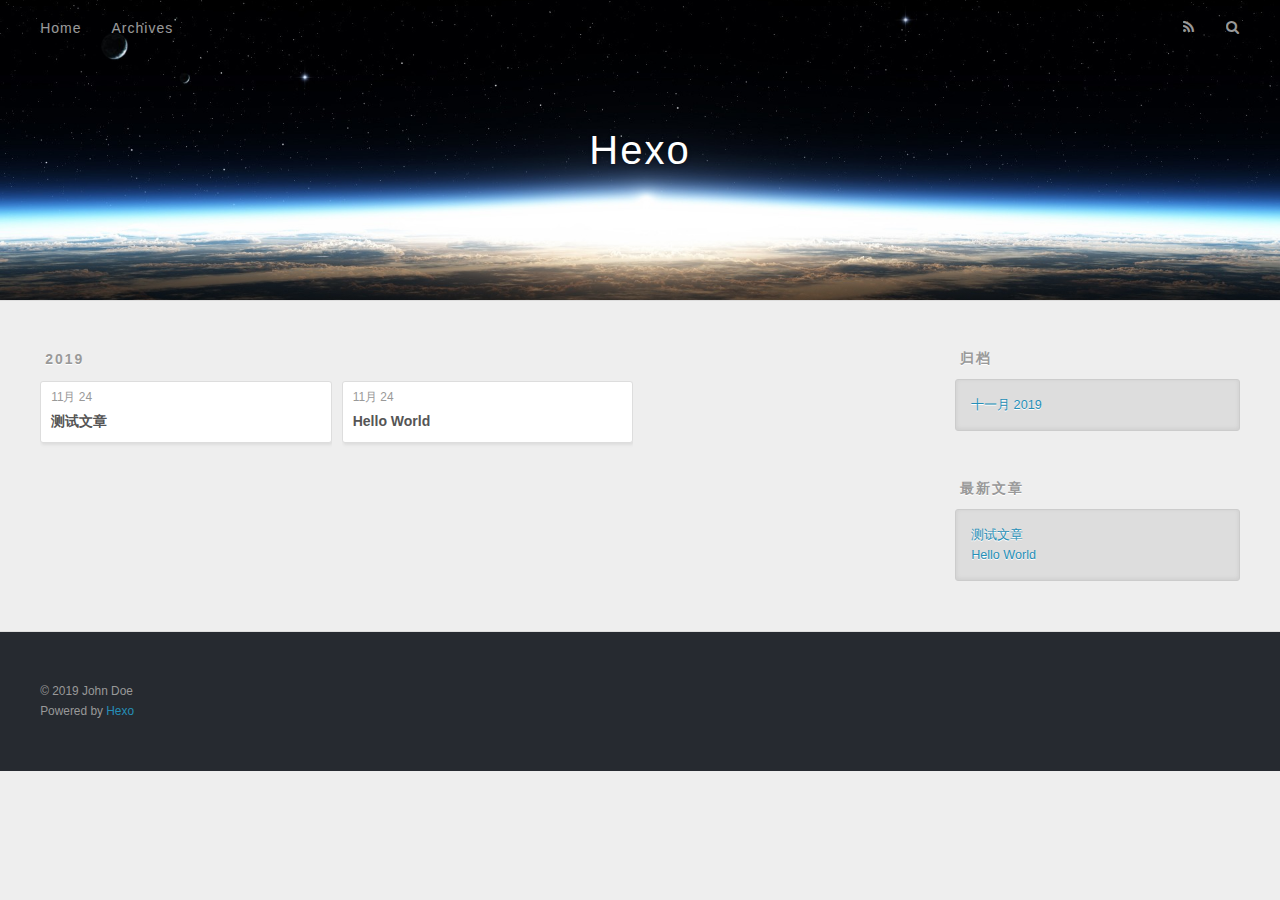
==== archives/index.html @ d6184c69 "Site updated: 2019-11-24 23:22:11" ====
<!DOCTYPE html>
<html>
<head>
  <meta charset="utf-8">
  

  
  <title>归档 | Hexo</title>
  <meta name="viewport" content="width=device-width, initial-scale=1, maximum-scale=1">
  <meta property="og:type" content="website">
<meta property="og:title" content="Hexo">
<meta property="og:url" content="http:&#x2F;&#x2F;yoursite.com&#x2F;archives&#x2F;index.html">
<meta property="og:site_name" content="Hexo">
<meta property="og:locale" content="zh-CN">
<meta name="twitter:card" content="summary">
  
    <link rel="alternate" href="/atom.xml" title="Hexo" type="application/atom+xml">
  
  
    <link rel="icon" href="/favicon.png">
  
  
    <link href="//fonts.googleapis.com/css?family=Source+Code+Pro" rel="stylesheet" type="text/css">
  
  <link rel="stylesheet" href="/css/style.css">
</head>

<body>
  <div id="container">
    <div id="wrap">
      <header id="header">
  <div id="banner"></div>
  <div id="header-outer" class="outer">
    <div id="header-title" class="inner">
      <h1 id="logo-wrap">
        <a href="/" id="logo">Hexo</a>
      </h1>
      
    </div>
    <div id="header-inner" class="inner">
      <nav id="main-nav">
        <a id="main-nav-toggle" class="nav-icon"></a>
        
          <a class="main-nav-link" href="/">Home</a>
        
          <a class="main-nav-link" href="/archives">Archives</a>
        
      </nav>
      <nav id="sub-nav">
        
          <a id="nav-rss-link" class="nav-icon" href="/atom.xml" title="RSS Feed"></a>
        
        <a id="nav-search-btn" class="nav-icon" title="搜索"></a>
      </nav>
      <div id="search-form-wrap">
        <form action="//google.com/search" method="get" accept-charset="UTF-8" class="search-form"><input type="search" name="q" class="search-form-input" placeholder="Search"><button type="submit" class="search-form-submit">&#xF002;</button><input type="hidden" name="sitesearch" value="http://yoursite.com"></form>
      </div>
    </div>
  </div>
</header>
      <div class="outer">
        <section id="main">
  
  
    
    
      
      
      <section class="archives-wrap">
        <div class="archive-year-wrap">
          <a href="/archives/2019" class="archive-year">2019</a>
        </div>
        <div class="archives">
    
    <article class="archive-article archive-type-post">
  <div class="archive-article-inner">
    <header class="archive-article-header">
      <a href="/2019/11/24/%E6%B5%8B%E8%AF%95%E6%96%87%E7%AB%A0/" class="archive-article-date">
  <time datetime="2019-11-24T12:46:20.000Z" itemprop="datePublished">11月 24</time>
</a>
      
  
    <h1 itemprop="name">
      <a class="archive-article-title" href="/2019/11/24/%E6%B5%8B%E8%AF%95%E6%96%87%E7%AB%A0/">测试文章</a>
    </h1>
  

    </header>
  </div>
</article>
  
    
    
    <article class="archive-article archive-type-post">
  <div class="archive-article-inner">
    <header class="archive-article-header">
      <a href="/2019/11/24/hello-world/" class="archive-article-date">
  <time datetime="2019-11-24T12:38:49.908Z" itemprop="datePublished">11月 24</time>
</a>
      
  
    <h1 itemprop="name">
      <a class="archive-article-title" href="/2019/11/24/hello-world/">Hello World</a>
    </h1>
  

    </header>
  </div>
</article>
  
  
    </div></section>
  


</section>
        
          <aside id="sidebar">
  
    

  
    

  
    
  
    
  <div class="widget-wrap">
    <h3 class="widget-title">归档</h3>
    <div class="widget">
      <ul class="archive-list"><li class="archive-list-item"><a class="archive-list-link" href="/archives/2019/11/">十一月 2019</a></li></ul>
    </div>
  </div>


  
    
  <div class="widget-wrap">
    <h3 class="widget-title">最新文章</h3>
    <div class="widget">
      <ul>
        
          <li>
            <a href="/2019/11/24/%E6%B5%8B%E8%AF%95%E6%96%87%E7%AB%A0/">测试文章</a>
          </li>
        
          <li>
            <a href="/2019/11/24/hello-world/">Hello World</a>
          </li>
        
      </ul>
    </div>
  </div>

  
</aside>
        
      </div>
      <footer id="footer">
  
  <div class="outer">
    <div id="footer-info" class="inner">
      &copy; 2019 John Doe<br>
      Powered by <a href="http://hexo.io/" target="_blank">Hexo</a>
    </div>
  </div>
</footer>
    </div>
    <nav id="mobile-nav">
  
    <a href="/" class="mobile-nav-link">Home</a>
  
    <a href="/archives" class="mobile-nav-link">Archives</a>
  
</nav>
    

<script src="//ajax.googleapis.com/ajax/libs/jquery/2.0.3/jquery.min.js"></script>


  <link rel="stylesheet" href="/fancybox/jquery.fancybox.css">
  <script src="/fancybox/jquery.fancybox.pack.js"></script>


<script src="/js/script.js"></script>



  </div>
</body>
</html>
---- css/style.css ----
body {
  width: 100%;
}
body:before,
body:after {
  content: "";
  display: table;
}
body:after {
  clear: both;
}
html,
body,
div,
span,
applet,
object,
iframe,
h1,
h2,
h3,
h4,
h5,
h6,
p,
blockquote,
pre,
a,
abbr,
acronym,
address,
big,
cite,
code,
del,
dfn,
em,
img,
ins,
kbd,
q,
s,
samp,
small,
strike,
strong,
sub,
sup,
tt,
var,
dl,
dt,
dd,
ol,
ul,
li,
fieldset,
form,
label,
legend,
table,
caption,
tbody,
tfoot,
thead,
tr,
th,
td {
  margin: 0;
  padding: 0;
  border: 0;
  outline: 0;
  font-weight: inherit;
  font-style: inherit;
  font-family: inherit;
  font-size: 100%;
  vertical-align: baseline;
}
body {
  line-height: 1;
  color: #000;
  background: #fff;
}
ol,
ul {
  list-style: none;
}
table {
  border-collapse: separate;
  border-spacing: 0;
  vertical-align: middle;
}
caption,
th,
td {
  text-align: left;
  font-weight: normal;
  vertical-align: middle;
}
a img {
  border: none;
}
input,
button {
  margin: 0;
  padding: 0;
}
input::-moz-focus-inner,
button::-moz-focus-inner {
  border: 0;
  padding: 0;
}
@font-face {
  font-family: FontAwesome;
  font-style: normal;
  font-weight: normal;
  src: url("fonts/fontawesome-webfont.eot?v=#4.0.3");
  src: url("fonts/fontawesome-webfont.eot?#iefix&v=#4.0.3") format("embedded-opentype"), url("fonts/fontawesome-webfont.woff?v=#4.0.3") format("woff"), url("fonts/fontawesome-webfont.ttf?v=#4.0.3") format("truetype"), url("fonts/fontawesome-webfont.svg#fontawesomeregular?v=#4.0.3") format("svg");
}
html,
body,
#container {
  height: 100%;
}
body {
  background: #eee;
  font: 14px -apple-system, BlinkMacSystemFont, "Segoe UI", "Roboto", "Oxygen", "Ubuntu", "Cantarell", "Fira Sans", "Droid Sans", "Helvetica Neue", sans-serif;
  -webkit-text-size-adjust: 100%;
}
.outer {
  max-width: 1220px;
  margin: 0 auto;
  padding: 0 20px;
}
.outer:before,
.outer:after {
  content: "";
  display: table;
}
.outer:after {
  clear: both;
}
.inner {
  display: inline;
  float: left;
  width: 98.33333333333333%;
  margin: 0 0.833333333333333%;
}
.left,
.alignleft {
  float: left;
}
.right,
.alignright {
  float: right;
}
.clear {
  clear: both;
}
#container {
  position: relative;
}
.mobile-nav-on {
  overflow: hidden;
}
#wrap {
  height: 100%;
  width: 100%;
  position: absolute;
  top: 0;
  left: 0;
  -webkit-transition: 0.2s ease-out;
  -moz-transition: 0.2s ease-out;
  -ms-transition: 0.2s ease-out;
  transition: 0.2s ease-out;
  z-index: 1;
  background: #eee;
}
.mobile-nav-on #wrap {
  left: 280px;
}
@media screen and (min-width: 768px) {
  #main {
    display: inline;
    float: left;
    width: 73.33333333333333%;
    margin: 0 0.833333333333333%;
  }
}
.article-date,
.article-category-link,
.archive-year,
.widget-title {
  text-decoration: none;
  text-transform: uppercase;
  letter-spacing: 2px;
  color: #999;
  margin-bottom: 1em;
  margin-left: 5px;
  line-height: 1em;
  text-shadow: 0 1px #fff;
  font-weight: bold;
}
.article-inner,
.archive-article-inner {
  background: #fff;
  -webkit-box-shadow: 1px 2px 3px #ddd;
  box-shadow: 1px 2px 3px #ddd;
  border: 1px solid #ddd;
  border-radius: 3px;
}
.article-entry h1,
.widget h1 {
  font-size: 2em;
}
.article-entry h2,
.widget h2 {
  font-size: 1.5em;
}
.article-entry h3,
.widget h3 {
  font-size: 1.3em;
}
.article-entry h4,
.widget h4 {
  font-size: 1.2em;
}
.article-entry h5,
.widget h5 {
  font-size: 1em;
}
.article-entry h6,
.widget h6 {
  font-size: 1em;
  color: #999;
}
.article-entry hr,
.widget hr {
  border: 1px dashed #ddd;
}
.article-entry strong,
.widget strong {
  font-weight: bold;
}
.article-entry em,
.widget em,
.article-entry cite,
.widget cite {
  font-style: italic;
}
.article-entry sup,
.widget sup,
.article-entry sub,
.widget sub {
  font-size: 0.75em;
  line-height: 0;
  position: relative;
  vertical-align: baseline;
}
.article-entry sup,
.widget sup {
  top: -0.5em;
}
.article-entry sub,
.widget sub {
  bottom: -0.2em;
}
.article-entry small,
.widget small {
  font-size: 0.85em;
}
.article-entry acronym,
.widget acronym,
.article-entry abbr,
.widget abbr {
  border-bottom: 1px dotted;
}
.article-entry ul,
.widget ul,
.article-entry ol,
.widget ol,
.article-entry dl,
.widget dl {
  margin: 0 20px;
  line-height: 1.6em;
}
.article-entry ul ul,
.widget ul ul,
.article-entry ol ul,
.widget ol ul,
.article-entry ul ol,
.widget ul ol,
.article-entry ol ol,
.widget ol ol {
  margin-top: 0;
  margin-bottom: 0;
}
.article-entry ul,
.widget ul {
  list-style: disc;
}
.article-entry ol,
.widget ol {
  list-style: decimal;
}
.article-entry dt,
.widget dt {
  font-weight: bold;
}
#header {
  height: 300px;
  position: relative;
  border-bottom: 1px solid #ddd;
}
#header:before,
#header:after {
  content: "";
  position: absolute;
  left: 0;
  right: 0;
  height: 40px;
}
#header:before {
  top: 0;
  background: -webkit-linear-gradient(rgba(0,0,0,0.2), transparent);
  background: -moz-linear-gradient(rgba(0,0,0,0.2), transparent);
  background: -ms-linear-gradient(rgba(0,0,0,0.2), transparent);
  background: linear-gradient(rgba(0,0,0,0.2), transparent);
}
#header:after {
  bottom: 0;
  background: -webkit-linear-gradient(transparent, rgba(0,0,0,0.2));
  background: -moz-linear-gradient(transparent, rgba(0,0,0,0.2));
  background: -ms-linear-gradient(transparent, rgba(0,0,0,0.2));
  background: linear-gradient(transparent, rgba(0,0,0,0.2));
}
#header-outer {
  height: 100%;
  position: relative;
}
#header-inner {
  position: relative;
  overflow: hidden;
}
#banner {
  position: absolute;
  top: 0;
  left: 0;
  width: 100%;
  height: 100%;
  background: url("images/banner.jpg") center #000;
  -webkit-background-size: cover;
  -moz-background-size: cover;
  background-size: cover;
  z-index: -1;
}
#header-title {
  text-align: center;
  height: 40px;
  position: absolute;
  top: 50%;
  left: 0;
  margin-top: -20px;
}
#logo,
#subtitle {
  text-decoration: none;
  color: #fff;
  font-weight: 300;
  text-shadow: 0 1px 4px rgba(0,0,0,0.3);
}
#logo {
  font-size: 40px;
  line-height: 40px;
  letter-spacing: 2px;
}
#subtitle {
  font-size: 16px;
  line-height: 16px;
  letter-spacing: 1px;
}
#subtitle-wrap {
  margin-top: 16px;
}
#main-nav {
  float: left;
  margin-left: -15px;
}
.nav-icon,
.main-nav-link {
  float: left;
  color: #fff;
  opacity: 0.6;
  text-decoration: none;
  text-shadow: 0 1px rgba(0,0,0,0.2);
  -webkit-transition: opacity 0.2s;
  -moz-transition: opacity 0.2s;
  -ms-transition: opacity 0.2s;
  transition: opacity 0.2s;
  display: block;
  padding: 20px 15px;
}
.nav-icon:hover,
.main-nav-link:hover {
  opacity: 1;
}
.nav-icon {
  font-family: FontAwesome;
  text-align: center;
  font-size: 14px;
  width: 14px;
  height: 14px;
  padding: 20px 15px;
  position: relative;
  cursor: pointer;
}
.main-nav-link {
  font-weight: 300;
  letter-spacing: 1px;
}
@media screen and (max-width: 479px) {
  .main-nav-link {
    display: none;
  }
}
#main-nav-toggle {
  display: none;
}
#main-nav-toggle:before {
  content: "\f0c9";
}
@media screen and (max-width: 479px) {
  #main-nav-toggle {
    display: block;
  }
}
#sub-nav {
  float: right;
  margin-right: -15px;
}
#nav-rss-link:before {
  content: "\f09e";
}
#nav-search-btn:before {
  content: "\f002";
}
#search-form-wrap {
  position: absolute;
  top: 15px;
  width: 150px;
  height: 30px;
  right: -150px;
  opacity: 0;
  -webkit-transition: 0.2s ease-out;
  -moz-transition: 0.2s ease-out;
  -ms-transition: 0.2s ease-out;
  transition: 0.2s ease-out;
}
#search-form-wrap.on {
  opacity: 1;
  right: 0;
}
@media screen and (max-width: 479px) {
  #search-form-wrap {
    width: 100%;
    right: -100%;
  }
}
.search-form {
  position: absolute;
  top: 0;
  left: 0;
  right: 0;
  background: #fff;
  padding: 5px 15px;
  border-radius: 15px;
  -webkit-box-shadow: 0 0 10px rgba(0,0,0,0.3);
  box-shadow: 0 0 10px rgba(0,0,0,0.3);
}
.search-form-input {
  border: none;
  background: none;
  color: #555;
  width: 100%;
  font: 13px -apple-system, BlinkMacSystemFont, "Segoe UI", "Roboto", "Oxygen", "Ubuntu", "Cantarell", "Fira Sans", "Droid Sans", "Helvetica Neue", sans-serif;
  outline: none;
}
.search-form-input::-webkit-search-results-decoration,
.search-form-input::-webkit-search-cancel-button {
  -webkit-appearance: none;
}
.search-form-submit {
  position: absolute;
  top: 50%;
  right: 10px;
  margin-top: -7px;
  font: 13px FontAwesome;
  border: none;
  background: none;
  color: #bbb;
  cursor: pointer;
}
.search-form-submit:hover,
.search-form-submit:focus {
  color: #777;
}
.article {
  margin: 50px 0;
}
.article-inner {
  overflow: hidden;
}
.article-meta:before,
.article-meta:after {
  content: "";
  display: table;
}
.article-meta:after {
  clear: both;
}
.article-date {
  float: left;
}
.article-category {
  float: left;
  line-height: 1em;
  color: #ccc;
  text-shadow: 0 1px #fff;
  margin-left: 8px;
}
.article-category:before {
  content: "\2022";
}
.article-category-link {
  margin: 0 12px 1em;
}
.article-header {
  padding: 20px 20px 0;
}
.article-title {
  text-decoration: none;
  font-size: 2em;
  font-weight: bold;
  color: #555;
  line-height: 1.1em;
  -webkit-transition: color 0.2s;
  -moz-transition: color 0.2s;
  -ms-transition: color 0.2s;
  transition: color 0.2s;
}
a.article-title:hover {
  color: #258fb8;
}
.article-entry {
  color: #555;
  padding: 0 20px;
}
.article-entry:before,
.article-entry:after {
  content: "";
  display: table;
}
.article-entry:after {
  clear: both;
}
.article-entry p,
.article-entry table {
  line-height: 1.6em;
  margin: 1.6em 0;
}
.article-entry h1,
.article-entry h2,
.article-entry h3,
.article-entry h4,
.article-entry h5,
.article-entry h6 {
  font-weight: bold;
}
.article-entry h1,
.article-entry h2,
.article-entry h3,
.article-entry h4,
.article-entry h5,
.article-entry h6 {
  line-height: 1.1em;
  margin: 1.1em 0;
}
.article-entry a {
  color: #258fb8;
  text-decoration: none;
}
.article-entry a:hover {
  text-decoration: underline;
}
.article-entry ul,
.article-entry ol,
.article-entry dl {
  margin-top: 1.6em;
  margin-bottom: 1.6em;
}
.article-entry img,
.article-entry video {
  max-width: 100%;
  height: auto;
  display: block;
  margin: auto;
}
.article-entry iframe {
  border: none;
}
.article-entry table {
  width: 100%;
  border-collapse: collapse;
  border-spacing: 0;
}
.article-entry th {
  font-weight: bold;
  border-bottom: 3px solid #ddd;
  padding-bottom: 0.5em;
}
.article-entry td {
  border-bottom: 1px solid #ddd;
  padding: 10px 0;
}
.article-entry blockquote {
  font-family: Georgia, "Times New Roman", serif;
  font-size: 1.4em;
  margin: 1.6em 20px;
  text-align: center;
}
.article-entry blockquote footer {
  font-size: 14px;
  margin: 1.6em 0;
  font-family: -apple-system, BlinkMacSystemFont, "Segoe UI", "Roboto", "Oxygen", "Ubuntu", "Cantarell", "Fira Sans", "Droid Sans", "Helvetica Neue", sans-serif;
}
.article-entry blockquote footer cite:before {
  content: "—";
  padding: 0 0.5em;
}
.article-entry .pullquote {
  text-align: left;
  width: 45%;
  margin: 0;
}
.article-entry .pullquote.left {
  margin-left: 0.5em;
  margin-right: 1em;
}
.article-entry .pullquote.right {
  margin-right: 0.5em;
  margin-left: 1em;
}
.article-entry .caption {
  color: #999;
  display: block;
  font-size: 0.9em;
  margin-top: 0.5em;
  position: relative;
  text-align: center;
}
.article-entry .video-container {
  position: relative;
  padding-top: 56.25%;
  height: 0;
  overflow: hidden;
}
.article-entry .video-container iframe,
.article-entry .video-container object,
.article-entry .video-container embed {
  position: absolute;
  top: 0;
  left: 0;
  width: 100%;
  height: 100%;
  margin-top: 0;
}
.article-more-link a {
  display: inline-block;
  line-height: 1em;
  padding: 6px 15px;
  border-radius: 15px;
  background: #eee;
  color: #999;
  text-shadow: 0 1px #fff;
  text-decoration: none;
}
.article-more-link a:hover {
  background: #258fb8;
  color: #fff;
  text-decoration: none;
  text-shadow: 0 1px #1e7293;
}
.article-footer {
  font-size: 0.85em;
  line-height: 1.6em;
  border-top: 1px solid #ddd;
  padding-top: 1.6em;
  margin: 0 20px 20px;
}
.article-footer:before,
.article-footer:after {
  content: "";
  display: table;
}
.article-footer:after {
  clear: both;
}
.article-footer a {
  color: #999;
  text-decoration: none;
}
.article-footer a:hover {
  color: #555;
}
.article-tag-list-item {
  float: left;
  margin-right: 10px;
}
.article-tag-list-link:before {
  content: "#";
}
.article-comment-link {
  float: right;
}
.article-comment-link:before {
  content: "\f075";
  font-family: FontAwesome;
  padding-right: 8px;
}
.article-share-link {
  cursor: pointer;
  float: right;
  margin-left: 20px;
}
.article-share-link:before {
  content: "\f064";
  font-family: FontAwesome;
  padding-right: 6px;
}
#article-nav {
  position: relative;
}
#article-nav:before,
#article-nav:after {
  content: "";
  display: table;
}
#article-nav:after {
  clear: both;
}
@media screen and (min-width: 768px) {
  #article-nav {
    margin: 50px 0;
  }
  #article-nav:before {
    width: 8px;
    height: 8px;
    position: absolute;
    top: 50%;
    left: 50%;
    margin-top: -4px;
    margin-left: -4px;
    content: "";
    border-radius: 50%;
    background: #ddd;
    -webkit-box-shadow: 0 1px 2px #fff;
    box-shadow: 0 1px 2px #fff;
  }
}
.article-nav-link-wrap {
  text-decoration: none;
  text-shadow: 0 1px #fff;
  color: #999;
  -webkit-box-sizing: border-box;
  -moz-box-sizing: border-box;
  box-sizing: border-box;
  margin-top: 50px;
  text-align: center;
  display: block;
}
.article-nav-link-wrap:hover {
  color: #555;
}
@media screen and (min-width: 768px) {
  .article-nav-link-wrap {
    width: 50%;
    margin-top: 0;
  }
}
@media screen and (min-width: 768px) {
  #article-nav-newer {
    float: left;
    text-align: right;
    padding-right: 20px;
  }
}
@media screen and (min-width: 768px) {
  #article-nav-older {
    float: right;
    text-align: left;
    padding-left: 20px;
  }
}
.article-nav-caption {
  text-transform: uppercase;
  letter-spacing: 2px;
  color: #ddd;
  line-height: 1em;
  font-weight: bold;
}
#article-nav-newer .article-nav-caption {
  margin-right: -2px;
}
.article-nav-title {
  font-size: 0.85em;
  line-height: 1.6em;
  margin-top: 0.5em;
}
.article-share-box {
  position: absolute;
  display: none;
  background: #fff;
  -webkit-box-shadow: 1px 2px 10px rgba(0,0,0,0.2);
  box-shadow: 1px 2px 10px rgba(0,0,0,0.2);
  border-radius: 3px;
  margin-left: -145px;
  overflow: hidden;
  z-index: 1;
}
.article-share-box.on {
  display: block;
}
.article-share-input {
  width: 100%;
  background: none;
  -webkit-box-sizing: border-box;
  -moz-box-sizing: border-box;
  box-sizing: border-box;
  font: 14px -apple-system, BlinkMacSystemFont, "Segoe UI", "Roboto", "Oxygen", "Ubuntu", "Cantarell", "Fira Sans", "Droid Sans", "Helvetica Neue", sans-serif;
  padding: 0 15px;
  color: #555;
  outline: none;
  border: 1px solid #ddd;
  border-radius: 3px 3px 0 0;
  height: 36px;
  line-height: 36px;
}
.article-share-links {
  background: #eee;
}
.article-share-links:before,
.article-share-links:after {
  content: "";
  display: table;
}
.article-share-links:after {
  clear: both;
}
.article-share-twitter,
.article-share-facebook,
.article-share-pinterest,
.article-share-google {
  width: 50px;
  height: 36px;
  display: block;
  float: left;
  position: relative;
  color: #999;
  text-shadow: 0 1px #fff;
}
.article-share-twitter:before,
.article-share-facebook:before,
.article-share-pinterest:before,
.article-share-google:before {
  font-size: 20px;
  font-family: FontAwesome;
  width: 20px;
  height: 20px;
  position: absolute;
  top: 50%;
  left: 50%;
  margin-top: -10px;
  margin-left: -10px;
  text-align: center;
}
.article-share-twitter:hover,
.article-share-facebook:hover,
.article-share-pinterest:hover,
.article-share-google:hover {
  color: #fff;
}
.article-share-twitter:before {
  content: "\f099";
}
.article-share-twitter:hover {
  background: #00aced;
  text-shadow: 0 1px #008abe;
}
.article-share-facebook:before {
  content: "\f09a";
}
.article-share-facebook:hover {
  background: #3b5998;
  text-shadow: 0 1px #2f477a;
}
.article-share-pinterest:before {
  content: "\f0d2";
}
.article-share-pinterest:hover {
  background: #cb2027;
  text-shadow: 0 1px #a21a1f;
}
.article-share-google:before {
  content: "\f0d5";
}
.article-share-google:hover {
  background: #dd4b39;
  text-shadow: 0 1px #be3221;
}
.article-gallery {
  background: #000;
  position: relative;
}
.article-gallery-photos {
  position: relative;
  overflow: hidden;
}
.article-gallery-img {
  display: none;
  max-width: 100%;
}
.article-gallery-img:first-child {
  display: block;
}
.article-gallery-img.loaded {
  position: absolute;
  display: block;
}
.article-gallery-img img {
  display: block;
  max-width: 100%;
  margin: 0 auto;
}
#comments {
  background: #fff;
  -webkit-box-shadow: 1px 2px 3px #ddd;
  box-shadow: 1px 2px 3px #ddd;
  padding: 20px;
  border: 1px solid #ddd;
  border-radius: 3px;
  margin: 50px 0;
}
#comments a {
  color: #258fb8;
}
.archives-wrap {
  margin: 50px 0;
}
.archives:before,
.archives:after {
  content: "";
  display: table;
}
.archives:after {
  clear: both;
}
.archive-year-wrap {
  margin-bottom: 1em;
}
.archives {
  -webkit-column-gap: 10px;
  -moz-column-gap: 10px;
  column-gap: 10px;
}
@media screen and (min-width: 480px) and (max-width: 767px) {
  .archives {
    -webkit-column-count: 2;
    -moz-column-count: 2;
    column-count: 2;
  }
}
@media screen and (min-width: 768px) {
  .archives {
    -webkit-column-count: 3;
    -moz-column-count: 3;
    column-count: 3;
  }
}
.archive-article {
  -webkit-column-break-inside: avoid;
  page-break-inside: avoid;
  overflow: hidden;
  break-inside: avoid-column;
}
.archive-article-inner {
  padding: 10px;
  margin-bottom: 15px;
}
.archive-article-title {
  text-decoration: none;
  font-weight: bold;
  color: #555;
  -webkit-transition: color 0.2s;
  -moz-transition: color 0.2s;
  -ms-transition: color 0.2s;
  transition: color 0.2s;
  line-height: 1.6em;
}
.archive-article-title:hover {
  color: #258fb8;
}
.archive-article-footer {
  margin-top: 1em;
}
.archive-article-date {
  color: #999;
  text-decoration: none;
  font-size: 0.85em;
  line-height: 1em;
  margin-bottom: 0.5em;
  display: block;
}
#page-nav {
  margin: 50px auto;
  background: #fff;
  -webkit-box-shadow: 1px 2px 3px #ddd;
  box-shadow: 1px 2px 3px #ddd;
  border: 1px solid #ddd;
  border-radius: 3px;
  text-align: center;
  color: #999;
  overflow: hidden;
}
#page-nav:before,
#page-nav:after {
  content: "";
  display: table;
}
#page-nav:after {
  clear: both;
}
#page-nav a,
#page-nav span {
  padding: 10px 20px;
  line-height: 1;
  height: 2ex;
}
#page-nav a {
  color: #999;
  text-decoration: none;
}
#page-nav a:hover {
  background: #999;
  color: #fff;
}
#page-nav .prev {
  float: left;
}
#page-nav .next {
  float: right;
}
#page-nav .page-number {
  display: inline-block;
}
@media screen and (max-width: 479px) {
  #page-nav .page-number {
    display: none;
  }
}
#page-nav .current {
  color: #555;
  font-weight: bold;
}
#page-nav .space {
  color: #ddd;
}
#footer {
  background: #262a30;
  padding: 50px 0;
  border-top: 1px solid #ddd;
  color: #999;
}
#footer a {
  color: #258fb8;
  text-decoration: none;
}
#footer a:hover {
  text-decoration: underline;
}
#footer-info {
  line-height: 1.6em;
  font-size: 0.85em;
}
.article-entry pre,
.article-entry .highlight {
  background: #2d2d2d;
  margin: 0 -20px;
  padding: 15px 20px;
  border-style: solid;
  border-color: #ddd;
  border-width: 1px 0;
  overflow: auto;
  color: #ccc;
  line-height: 22.400000000000002px;
}
.article-entry .highlight .gutter pre,
.article-entry .gist .gist-file .gist-data .line-numbers {
  color: #666;
  font-size: 0.85em;
}
.article-entry pre,
.article-entry code {
  font-family: "Source Code Pro", Consolas, Monaco, Menlo, Consolas, monospace;
}
.article-entry code {
  background: #eee;
  text-shadow: 0 1px #fff;
  padding: 0 0.3em;
}
.article-entry pre code {
  background: none;
  text-shadow: none;
  padding: 0;
}
.article-entry .highlight pre {
  border: none;
  margin: 0;
  padding: 0;
}
.article-entry .highlight table {
  margin: 0;
  width: auto;
}
.article-entry .highlight td {
  border: none;
  padding: 0;
}
.article-entry .highlight figcaption {
  font-size: 0.85em;
  color: #999;
  line-height: 1em;
  margin-bottom: 1em;
}
.article-entry .highlight figcaption:before,
.article-entry .highlight figcaption:after {
  content: "";
  display: table;
}
.article-entry .highlight figcaption:after {
  clear: both;
}
.article-entry .highlight figcaption a {
  float: right;
}
.article-entry .highlight .gutter pre {
  text-align: right;
  padding-right: 20px;
}
.article-entry .highlight .line {
  height: 22.400000000000002px;
}
.article-entry .highlight .line.marked {
  background: #515151;
}
.article-entry .gist {
  margin: 0 -20px;
  border-style: solid;
  border-color: #ddd;
  border-width: 1px 0;
  background: #2d2d2d;
  padding: 15px 20px 15px 0;
}
.article-entry .gist .gist-file {
  border: none;
  font-family: "Source Code Pro", Consolas, Monaco, Menlo, Consolas, monospace;
  margin: 0;
}
.article-entry .gist .gist-file .gist-data {
  background: none;
  border: none;
}
.article-entry .gist .gist-file .gist-data .line-numbers {
  background: none;
  border: none;
  padding: 0 20px 0 0;
}
.article-entry .gist .gist-file .gist-data .line-data {
  padding: 0 !important;
}
.article-entry .gist .gist-file .highlight {
  margin: 0;
  padding: 0;
  border: none;
}
.article-entry .gist .gist-file .gist-meta {
  background: #2d2d2d;
  color: #999;
  font: 0.85em -apple-system, BlinkMacSystemFont, "Segoe UI", "Roboto", "Oxygen", "Ubuntu", "Cantarell", "Fira Sans", "Droid Sans", "Helvetica Neue", sans-serif;
  text-shadow: 0 0;
  padding: 0;
  margin-top: 1em;
  margin-left: 20px;
}
.article-entry .gist .gist-file .gist-meta a {
  color: #258fb8;
  font-weight: normal;
}
.article-entry .gist .gist-file .gist-meta a:hover {
  text-decoration: underline;
}
pre .comment,
pre .title {
  color: #999;
}
pre .variable,
pre .attribute,
pre .tag,
pre .regexp,
pre .ruby .constant,
pre .xml .tag .title,
pre .xml .pi,
pre .xml .doctype,
pre .html .doctype,
pre .css .id,
pre .css .class,
pre .css .pseudo {
  color: #f2777a;
}
pre .number,
pre .preprocessor,
pre .built_in,
pre .literal,
pre .params,
pre .constant {
  color: #f99157;
}
pre .class,
pre .ruby .class .title,
pre .css .rules .attribute {
  color: #9c9;
}
pre .string,
pre .value,
pre .inheritance,
pre .header,
pre .ruby .symbol,
pre .xml .cdata {
  color: #9c9;
}
pre .css .hexcolor {
  color: #6cc;
}
pre .function,
pre .python .decorator,
pre .python .title,
pre .ruby .function .title,
pre .ruby .title .keyword,
pre .perl .sub,
pre .javascript .title,
pre .coffeescript .title {
  color: #69c;
}
pre .keyword,
pre .javascript .function {
  color: #c9c;
}
@media screen and (max-width: 479px) {
  #mobile-nav {
    position: absolute;
    top: 0;
    left: 0;
    width: 280px;
    height: 100%;
    background: #191919;
    border-right: 1px solid #fff;
  }
}
@media screen and (max-width: 479px) {
  .mobile-nav-link {
    display: block;
    color: #999;
    text-decoration: none;
    padding: 15px 20px;
    font-weight: bold;
  }
  .mobile-nav-link:hover {
    color: #fff;
  }
}
@media screen and (min-width: 768px) {
  #sidebar {
    display: inline;
    float: left;
    width: 23.333333333333332%;
    margin: 0 0.833333333333333%;
  }
}
.widget-wrap {
  margin: 50px 0;
}
.widget {
  color: #777;
  text-shadow: 0 1px #fff;
  background: #ddd;
  -webkit-box-shadow: 0 -1px 4px #ccc inset;
  box-shadow: 0 -1px 4px #ccc inset;
  border: 1px solid #ccc;
  padding: 15px;
  border-radius: 3px;
}
.widget a {
  color: #258fb8;
  text-decoration: none;
}
.widget a:hover {
  text-decoration: underline;
}
.widget ul ul,
.widget ol ul,
.widget dl ul,
.widget ul ol,
.widget ol ol,
.widget dl ol,
.widget ul dl,
.widget ol dl,
.widget dl dl {
  margin-left: 15px;
  list-style: disc;
}
.widget {
  line-height: 1.6em;
  word-wrap: break-word;
  font-size: 0.9em;
}
.widget ul,
.widget ol {
  list-style: none;
  margin: 0;
}
.widget ul ul,
.widget ol ul,
.widget ul ol,
.widget ol ol {
  margin: 0 20px;
}
.widget ul ul,
.widget ol ul {
  list-style: disc;
}
.widget ul ol,
.widget ol ol {
  list-style: decimal;
}
.category-list-count,
.tag-list-count,
.archive-list-count {
  padding-left: 5px;
  color: #999;
  font-size: 0.85em;
}
.category-list-count:before,
.tag-list-count:before,
.archive-list-count:before {
  content: "(";
}
.category-list-count:after,
.tag-list-count:after,
.archive-list-count:after {
  content: ")";
}
.tagcloud a {
  margin-right: 5px;
  display: inline-block;
}
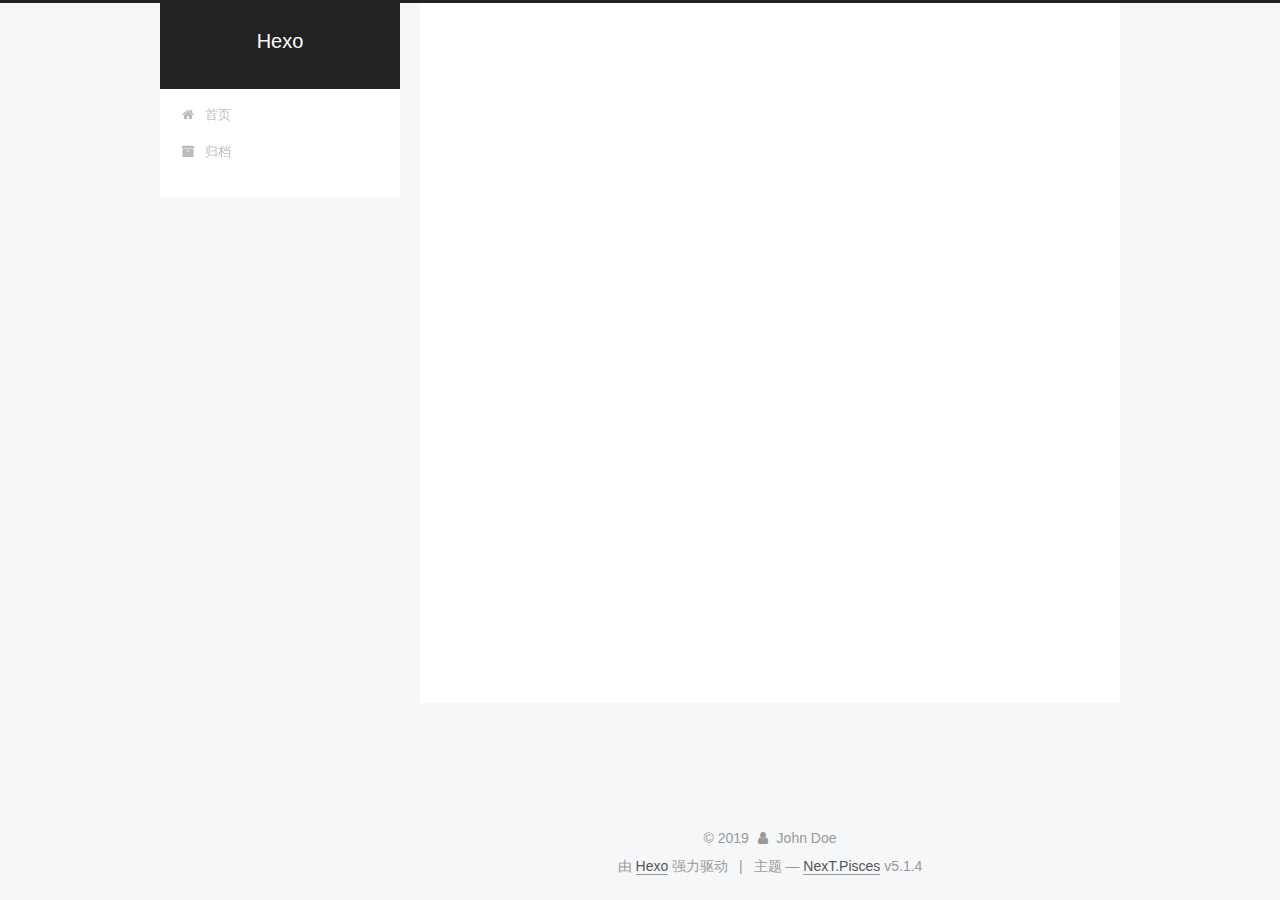
==== commit 1440b1b4: "Site updated: 2019-11-24 23:25:57" ====
--- a/archives/index.html
+++ b/archives/index.html
@@ -1,192 +1,594 @@
 <!DOCTYPE html>
-<html>
+
+
+
+  
+
+
+<html class="theme-next pisces use-motion" lang="zh-Hans">
 <head>
-  <meta charset="utf-8">
-  
-
-  
-  <title>归档 | Hexo</title>
-  <meta name="viewport" content="width=device-width, initial-scale=1, maximum-scale=1">
-  <meta property="og:type" content="website">
+  <meta charset="UTF-8"/>
+<meta http-equiv="X-UA-Compatible" content="IE=edge" />
+<meta name="viewport" content="width=device-width, initial-scale=1, maximum-scale=1"/>
+<meta name="theme-color" content="#222">
+
+
+
+
+
+
+
+
+
+<meta http-equiv="Cache-Control" content="no-transform" />
+<meta http-equiv="Cache-Control" content="no-siteapp" />
+
+
+
+
+
+
+
+
+
+
+
+
+
+
+
+
+  
+  
+  <link href="/lib/fancybox/source/jquery.fancybox.css?v=2.1.5" rel="stylesheet" type="text/css" />
+
+
+
+
+
+
+
+<link href="/lib/font-awesome/css/font-awesome.min.css?v=4.6.2" rel="stylesheet" type="text/css" />
+
+<link href="/css/main.css?v=5.1.4" rel="stylesheet" type="text/css" />
+
+
+  <link rel="apple-touch-icon" sizes="180x180" href="/images/apple-touch-icon-next.png?v=5.1.4">
+
+
+  <link rel="icon" type="image/png" sizes="32x32" href="/images/favicon-32x32-next.png?v=5.1.4">
+
+
+  <link rel="icon" type="image/png" sizes="16x16" href="/images/favicon-16x16-next.png?v=5.1.4">
+
+
+  <link rel="mask-icon" href="/images/logo.svg?v=5.1.4" color="#222">
+
+
+
+
+
+  <meta name="keywords" content="Hexo, NexT" />
+
+
+
+
+
+
+
+
+
+
+<meta property="og:type" content="website">
 <meta property="og:title" content="Hexo">
 <meta property="og:url" content="http:&#x2F;&#x2F;yoursite.com&#x2F;archives&#x2F;index.html">
 <meta property="og:site_name" content="Hexo">
-<meta property="og:locale" content="zh-CN">
+<meta property="og:locale" content="zh-Hans">
 <meta name="twitter:card" content="summary">
-  
-    <link rel="alternate" href="/atom.xml" title="Hexo" type="application/atom+xml">
-  
-  
-    <link rel="icon" href="/favicon.png">
-  
-  
-    <link href="//fonts.googleapis.com/css?family=Source+Code+Pro" rel="stylesheet" type="text/css">
-  
-  <link rel="stylesheet" href="/css/style.css">
+
+
+
+<script type="text/javascript" id="hexo.configurations">
+  var NexT = window.NexT || {};
+  var CONFIG = {
+    root: '/',
+    scheme: 'Pisces',
+    version: '5.1.4',
+    sidebar: {"position":"left","display":"post","offset":12,"b2t":false,"scrollpercent":false,"onmobile":false},
+    fancybox: true,
+    tabs: true,
+    motion: {"enable":true,"async":false,"transition":{"post_block":"fadeIn","post_header":"slideDownIn","post_body":"slideDownIn","coll_header":"slideLeftIn","sidebar":"slideUpIn"}},
+    duoshuo: {
+      userId: '0',
+      author: '博主'
+    },
+    algolia: {
+      applicationID: '',
+      apiKey: '',
+      indexName: '',
+      hits: {"per_page":10},
+      labels: {"input_placeholder":"Search for Posts","hits_empty":"We didn't find any results for the search: ${query}","hits_stats":"${hits} results found in ${time} ms"}
+    }
+  };
+</script>
+
+
+
+  <link rel="canonical" href="http://yoursite.com/archives/"/>
+
+
+
+
+
+  <title>归档 | Hexo</title>
+  
+
+
+
+
+
+
+
+
 </head>
 
-<body>
-  <div id="container">
-    <div id="wrap">
-      <header id="header">
-  <div id="banner"></div>
-  <div id="header-outer" class="outer">
-    <div id="header-title" class="inner">
-      <h1 id="logo-wrap">
-        <a href="/" id="logo">Hexo</a>
-      </h1>
-      
+<body itemscope itemtype="http://schema.org/WebPage" lang="zh-Hans">
+
+  
+  
+    
+  
+
+  <div class="container sidebar-position-left page-archive">
+    <div class="headband"></div>
+
+    <header id="header" class="header" itemscope itemtype="http://schema.org/WPHeader">
+      <div class="header-inner"><div class="site-brand-wrapper">
+  <div class="site-meta ">
+    
+
+    <div class="custom-logo-site-title">
+      <a href="/"  class="brand" rel="start">
+        <span class="logo-line-before"><i></i></span>
+        <span class="site-title">Hexo</span>
+        <span class="logo-line-after"><i></i></span>
+      </a>
     </div>
-    <div id="header-inner" class="inner">
-      <nav id="main-nav">
-        <a id="main-nav-toggle" class="nav-icon"></a>
-        
-          <a class="main-nav-link" href="/">Home</a>
-        
-          <a class="main-nav-link" href="/archives">Archives</a>
-        
-      </nav>
-      <nav id="sub-nav">
-        
-          <a id="nav-rss-link" class="nav-icon" href="/atom.xml" title="RSS Feed"></a>
-        
-        <a id="nav-search-btn" class="nav-icon" title="搜索"></a>
-      </nav>
-      <div id="search-form-wrap">
-        <form action="//google.com/search" method="get" accept-charset="UTF-8" class="search-form"><input type="search" name="q" class="search-form-input" placeholder="Search"><button type="submit" class="search-form-submit">&#xF002;</button><input type="hidden" name="sitesearch" value="http://yoursite.com"></form>
+      
+        <p class="site-subtitle"></p>
+      
+  </div>
+
+  <div class="site-nav-toggle">
+    <button>
+      <span class="btn-bar"></span>
+      <span class="btn-bar"></span>
+      <span class="btn-bar"></span>
+    </button>
+  </div>
+</div>
+
+<nav class="site-nav">
+  
+
+  
+    <ul id="menu" class="menu">
+      
+        
+        <li class="menu-item menu-item-home">
+          <a href="/%20" rel="section">
+            
+              <i class="menu-item-icon fa fa-fw fa-home"></i> <br />
+            
+            首页
+          </a>
+        </li>
+      
+        
+        <li class="menu-item menu-item-archives">
+          <a href="/archives/%20" rel="section">
+            
+              <i class="menu-item-icon fa fa-fw fa-archive"></i> <br />
+            
+            归档
+          </a>
+        </li>
+      
+
+      
+    </ul>
+  
+
+  
+</nav>
+
+
+
+ </div>
+    </header>
+
+    <main id="main" class="main">
+      <div class="main-inner">
+        <div class="content-wrap">
+          <div id="content" class="content">
+            
+
+  
+  
+  
+  <div class="post-block archive">
+    <div id="posts" class="posts-collapse">
+      <span class="archive-move-on"></span>
+
+      <span class="archive-page-counter">
+        
+        
+        
+          
+        
+        嗯..! 目前共计 2 篇日志。 继续努力。
+      </span>
+
+      
+
+        
+        
+        
+
+        
+          
+          <div class="collection-title">
+            <h1 class="archive-year" id="archive-year-2019">2019</h1>
+          </div>
+        
+        
+
+        
+
+  <article class="post post-type-normal" itemscope itemtype="http://schema.org/Article">
+    <header class="post-header">
+
+      <h2 class="post-title">
+        
+            <a class="post-title-link" href="/2019/11/24/%E6%B5%8B%E8%AF%95%E6%96%87%E7%AB%A0/" itemprop="url">
+              
+                <span itemprop="name">测试文章</span>
+              
+            </a>
+        
+      </h2>
+
+      <div class="post-meta">
+        <time class="post-time" itemprop="dateCreated"
+              datetime="2019-11-24T20:46:20+08:00"
+              content="2019-11-24" >
+          11-24
+        </time>
       </div>
+
+    </header>
+  </article>
+
+
+
+      
+
+        
+        
+        
+
+        
+        
+
+        
+
+  <article class="post post-type-normal" itemscope itemtype="http://schema.org/Article">
+    <header class="post-header">
+
+      <h2 class="post-title">
+        
+            <a class="post-title-link" href="/2019/11/24/hello-world/" itemprop="url">
+              
+                <span itemprop="name">Hello World</span>
+              
+            </a>
+        
+      </h2>
+
+      <div class="post-meta">
+        <time class="post-time" itemprop="dateCreated"
+              datetime="2019-11-24T20:38:49+08:00"
+              content="2019-11-24" >
+          11-24
+        </time>
+      </div>
+
+    </header>
+  </article>
+
+
+
+      
+
     </div>
   </div>
-</header>
-      <div class="outer">
-        <section id="main">
-  
-  
-    
-    
-      
-      
-      <section class="archives-wrap">
-        <div class="archive-year-wrap">
-          <a href="/archives/2019" class="archive-year">2019</a>
+  
+  
+  
+
+  
+
+
+
+          </div>
+          
+
+
+          
+
         </div>
-        <div class="archives">
-    
-    <article class="archive-article archive-type-post">
-  <div class="archive-article-inner">
-    <header class="archive-article-header">
-      <a href="/2019/11/24/%E6%B5%8B%E8%AF%95%E6%96%87%E7%AB%A0/" class="archive-article-date">
-  <time datetime="2019-11-24T12:46:20.000Z" itemprop="datePublished">11月 24</time>
-</a>
-      
-  
-    <h1 itemprop="name">
-      <a class="archive-article-title" href="/2019/11/24/%E6%B5%8B%E8%AF%95%E6%96%87%E7%AB%A0/">测试文章</a>
-    </h1>
-  
-
-    </header>
-  </div>
-</article>
-  
-    
-    
-    <article class="archive-article archive-type-post">
-  <div class="archive-article-inner">
-    <header class="archive-article-header">
-      <a href="/2019/11/24/hello-world/" class="archive-article-date">
-  <time datetime="2019-11-24T12:38:49.908Z" itemprop="datePublished">11月 24</time>
-</a>
-      
-  
-    <h1 itemprop="name">
-      <a class="archive-article-title" href="/2019/11/24/hello-world/">Hello World</a>
-    </h1>
-  
-
-    </header>
-  </div>
-</article>
-  
-  
-    </div></section>
-  
-
-
-</section>
-        
-          <aside id="sidebar">
-  
-    
-
-  
-    
-
-  
-    
-  
-    
-  <div class="widget-wrap">
-    <h3 class="widget-title">归档</h3>
-    <div class="widget">
-      <ul class="archive-list"><li class="archive-list-item"><a class="archive-list-link" href="/archives/2019/11/">十一月 2019</a></li></ul>
+        
+          
+  
+  <div class="sidebar-toggle">
+    <div class="sidebar-toggle-line-wrap">
+      <span class="sidebar-toggle-line sidebar-toggle-line-first"></span>
+      <span class="sidebar-toggle-line sidebar-toggle-line-middle"></span>
+      <span class="sidebar-toggle-line sidebar-toggle-line-last"></span>
     </div>
   </div>
 
-
-  
+  <aside id="sidebar" class="sidebar">
     
-  <div class="widget-wrap">
-    <h3 class="widget-title">最新文章</h3>
-    <div class="widget">
-      <ul>
-        
-          <li>
-            <a href="/2019/11/24/%E6%B5%8B%E8%AF%95%E6%96%87%E7%AB%A0/">测试文章</a>
-          </li>
-        
-          <li>
-            <a href="/2019/11/24/hello-world/">Hello World</a>
-          </li>
-        
-      </ul>
+    <div class="sidebar-inner">
+
+      
+
+      
+
+      <section class="site-overview-wrap sidebar-panel sidebar-panel-active">
+        <div class="site-overview">
+          <div class="site-author motion-element" itemprop="author" itemscope itemtype="http://schema.org/Person">
+            
+              <p class="site-author-name" itemprop="name">John Doe</p>
+              <p class="site-description motion-element" itemprop="description"></p>
+          </div>
+
+          <nav class="site-state motion-element">
+
+            
+              <div class="site-state-item site-state-posts">
+              
+                <a href="/archives/%20%7C%7C%20archive">
+              
+                  <span class="site-state-item-count">2</span>
+                  <span class="site-state-item-name">日志</span>
+                </a>
+              </div>
+            
+
+            
+
+            
+
+          </nav>
+
+          
+
+          
+
+          
+          
+
+          
+          
+
+          
+
+        </div>
+      </section>
+
+      
+
+      
+
     </div>
+  </aside>
+
+
+        
+      </div>
+    </main>
+
+    <footer id="footer" class="footer">
+      <div class="footer-inner">
+        <div class="copyright">&copy; <span itemprop="copyrightYear">2019</span>
+  <span class="with-love">
+    <i class="fa fa-user"></i>
+  </span>
+  <span class="author" itemprop="copyrightHolder">John Doe</span>
+
+  
+</div>
+
+
+  <div class="powered-by">由 <a class="theme-link" target="_blank" href="https://hexo.io">Hexo</a> 强力驱动</div>
+
+
+
+  <span class="post-meta-divider">|</span>
+
+
+
+  <div class="theme-info">主题 &mdash; <a class="theme-link" target="_blank" href="https://github.com/iissnan/hexo-theme-next">NexT.Pisces</a> v5.1.4</div>
+
+
+
+
+        
+
+
+
+
+
+
+
+        
+      </div>
+    </footer>
+
+    
+      <div class="back-to-top">
+        <i class="fa fa-arrow-up"></i>
+        
+      </div>
+    
+
+    
+
   </div>
 
   
-</aside>
-        
-      </div>
-      <footer id="footer">
-  
-  <div class="outer">
-    <div id="footer-info" class="inner">
-      &copy; 2019 John Doe<br>
-      Powered by <a href="http://hexo.io/" target="_blank">Hexo</a>
-    </div>
-  </div>
-</footer>
-    </div>
-    <nav id="mobile-nav">
-  
-    <a href="/" class="mobile-nav-link">Home</a>
-  
-    <a href="/archives" class="mobile-nav-link">Archives</a>
-  
-</nav>
-    
-
-<script src="//ajax.googleapis.com/ajax/libs/jquery/2.0.3/jquery.min.js"></script>
-
-
-  <link rel="stylesheet" href="/fancybox/jquery.fancybox.css">
-  <script src="/fancybox/jquery.fancybox.pack.js"></script>
-
-
-<script src="/js/script.js"></script>
-
-
-
-  </div>
+
+<script type="text/javascript">
+  if (Object.prototype.toString.call(window.Promise) !== '[object Function]') {
+    window.Promise = null;
+  }
+</script>
+
+
+
+
+
+
+
+
+
+  
+
+
+
+
+
+
+
+
+
+
+
+
+  
+  
+    <script type="text/javascript" src="/lib/jquery/index.js?v=2.1.3"></script>
+  
+
+  
+  
+    <script type="text/javascript" src="/lib/fastclick/lib/fastclick.min.js?v=1.0.6"></script>
+  
+
+  
+  
+    <script type="text/javascript" src="/lib/jquery_lazyload/jquery.lazyload.js?v=1.9.7"></script>
+  
+
+  
+  
+    <script type="text/javascript" src="/lib/velocity/velocity.min.js?v=1.2.1"></script>
+  
+
+  
+  
+    <script type="text/javascript" src="/lib/velocity/velocity.ui.min.js?v=1.2.1"></script>
+  
+
+  
+  
+    <script type="text/javascript" src="/lib/fancybox/source/jquery.fancybox.pack.js?v=2.1.5"></script>
+  
+
+
+  
+
+
+  <script type="text/javascript" src="/js/src/utils.js?v=5.1.4"></script>
+
+  <script type="text/javascript" src="/js/src/motion.js?v=5.1.4"></script>
+
+
+
+  
+  
+
+
+  <script type="text/javascript" src="/js/src/affix.js?v=5.1.4"></script>
+
+  <script type="text/javascript" src="/js/src/schemes/pisces.js?v=5.1.4"></script>
+
+
+
+  
+
+  
+
+
+  <script type="text/javascript" src="/js/src/bootstrap.js?v=5.1.4"></script>
+
+
+
+  
+
+
+  
+
+
+
+
+	
+
+
+
+
+
+  
+
+
+
+
+
+  
+
+
+
+
+
+
+
+
+
+
+
+
+  
+
+
+
+
+
+  
+
+  
+
+  
+
+  
+  
+
+  
+
+  
+
+  
+
 </body>
-</html>+</html>
--- a/css/main.css
+++ b/css/main.css
@@ -0,0 +1,2993 @@
+/* normalize.css v3.0.2 | MIT License | git.io/normalize */
+html {
+  font-family: sans-serif; /* 1 */
+  -ms-text-size-adjust: 100%; /* 2 */
+  -webkit-text-size-adjust: 100%; /* 2 */
+}
+body {
+  margin: 0;
+}
+article,
+aside,
+details,
+figcaption,
+figure,
+footer,
+header,
+hgroup,
+main,
+menu,
+nav,
+section,
+summary {
+  display: block;
+}
+audio,
+canvas,
+progress,
+video {
+  display: inline-block; /* 1 */
+  vertical-align: baseline; /* 2 */
+}
+audio:not([controls]) {
+  display: none;
+  height: 0;
+}
+[hidden],
+template {
+  display: none;
+}
+a {
+  background-color: transparent;
+}
+a:active,
+a:hover {
+  outline: 0;
+}
+abbr[title] {
+  border-bottom: 1px dotted;
+}
+b,
+strong {
+  font-weight: bold;
+}
+dfn {
+  font-style: italic;
+}
+h1 {
+  font-size: 2em;
+  margin: 0.67em 0;
+}
+mark {
+  background: #ff0;
+  color: #000;
+}
+small {
+  font-size: 80%;
+}
+sub,
+sup {
+  font-size: 75%;
+  line-height: 0;
+  position: relative;
+  vertical-align: baseline;
+}
+sup {
+  top: -0.5em;
+}
+sub {
+  bottom: -0.25em;
+}
+img {
+  border: 0;
+}
+svg:not(:root) {
+  overflow: hidden;
+}
+figure {
+  margin: 1em 40px;
+}
+hr {
+  -moz-box-sizing: content-box;
+  box-sizing: content-box;
+  height: 0;
+}
+pre {
+  overflow: auto;
+}
+code,
+kbd,
+pre,
+samp {
+  font-family: monospace, monospace;
+  font-size: 1em;
+}
+button,
+input,
+optgroup,
+select,
+textarea {
+  color: inherit; /* 1 */
+  font: inherit; /* 2 */
+  margin: 0; /* 3 */
+}
+button {
+  overflow: visible;
+}
+button,
+select {
+  text-transform: none;
+}
+button,
+html input[type="button"],
+input[type="reset"],
+input[type="submit"] {
+  -webkit-appearance: button; /* 2 */
+  cursor: pointer; /* 3 */
+}
+button[disabled],
+html input[disabled] {
+  cursor: default;
+}
+button::-moz-focus-inner,
+input::-moz-focus-inner {
+  border: 0;
+  padding: 0;
+}
+input {
+  line-height: normal;
+}
+input[type="checkbox"],
+input[type="radio"] {
+  box-sizing: border-box; /* 1 */
+  padding: 0; /* 2 */
+}
+input[type="number"]::-webkit-inner-spin-button,
+input[type="number"]::-webkit-outer-spin-button {
+  height: auto;
+}
+input[type="search"] {
+  -webkit-appearance: textfield; /* 1 */
+  -moz-box-sizing: content-box;
+  -webkit-box-sizing: content-box; /* 2 */
+  box-sizing: content-box;
+}
+input[type="search"]::-webkit-search-cancel-button,
+input[type="search"]::-webkit-search-decoration {
+  -webkit-appearance: none;
+}
+fieldset {
+  border: 1px solid #c0c0c0;
+  margin: 0 2px;
+  padding: 0.35em 0.625em 0.75em;
+}
+legend {
+  border: 0; /* 1 */
+  padding: 0; /* 2 */
+}
+textarea {
+  overflow: auto;
+}
+optgroup {
+  font-weight: bold;
+}
+table {
+  border-collapse: collapse;
+  border-spacing: 0;
+}
+td,
+th {
+  padding: 0;
+}
+::selection {
+  background: #262a30;
+  color: #fff;
+}
+body {
+  position: relative;
+  font-family: 'Lato', "PingFang SC", "Microsoft YaHei", sans-serif;
+  font-size: 14px;
+  line-height: 2;
+  color: #555;
+  background: #f5f7f9;
+}
+@media (max-width: 767px) {
+  body {
+    padding-right: 0 !important;
+  }
+}
+@media (min-width: 768px) and (max-width: 991px) {
+  body {
+    padding-right: 0 !important;
+  }
+}
+@media (min-width: 1600px) {
+  body {
+    font-size: 16px;
+  }
+}
+h1,
+h2,
+h3,
+h4,
+h5,
+h6 {
+  margin: 0;
+  padding: 0;
+  font-weight: bold;
+  line-height: 1.5;
+  font-family: 'Lato', "PingFang SC", "Microsoft YaHei", sans-serif;
+}
+h2,
+h3,
+h4,
+h5,
+h6 {
+  margin: 20px 0 15px;
+}
+h1 {
+  font-size: 22px;
+}
+@media (max-width: 767px) {
+  h1 {
+    font-size: 18px;
+  }
+}
+h2 {
+  font-size: 20px;
+}
+@media (max-width: 767px) {
+  h2 {
+    font-size: 16px;
+  }
+}
+h3 {
+  font-size: 18px;
+}
+@media (max-width: 767px) {
+  h3 {
+    font-size: 14px;
+  }
+}
+h4 {
+  font-size: 16px;
+}
+@media (max-width: 767px) {
+  h4 {
+    font-size: 12px;
+  }
+}
+h5 {
+  font-size: 14px;
+}
+@media (max-width: 767px) {
+  h5 {
+    font-size: 10px;
+  }
+}
+h6 {
+  font-size: 12px;
+}
+@media (max-width: 767px) {
+  h6 {
+    font-size: 8px;
+  }
+}
+p {
+  margin: 0 0 20px 0;
+}
+a {
+  color: #555;
+  text-decoration: none;
+  outline: none;
+  border-bottom: 1px solid #999;
+  word-wrap: break-word;
+}
+a:hover {
+  color: #222;
+  border-bottom-color: #222;
+}
+blockquote {
+  margin: 0;
+  padding: 0;
+}
+img {
+  display: block;
+  margin: auto;
+  max-width: 100%;
+  height: auto;
+}
+hr {
+  margin: 40px 0;
+  height: 3px;
+  border: none;
+  background-color: #ddd;
+  background-image: repeating-linear-gradient(-45deg, #fff, #fff 4px, transparent 4px, transparent 8px);
+}
+blockquote {
+  padding: 0 15px;
+  color: #666;
+  border-left: 4px solid #ddd;
+}
+blockquote cite::before {
+  content: "-";
+  padding: 0 5px;
+}
+dt {
+  font-weight: 700;
+}
+dd {
+  margin: 0;
+  padding: 0;
+}
+kbd {
+  border: 1px solid #ccc;
+  border-radius: 0.2em;
+  box-shadow: 0.1em 0.1em 0.2em rgba(0,0,0,0.1);
+  background-color: #f9f9f9;
+  font-family: inherit;
+  background-image: -webkit-linear-gradient(top, #eee, #fff, #eee);
+  padding: 0.1em 0.3em;
+  white-space: nowrap;
+}
+.text-left {
+  text-align: left;
+}
+.text-center {
+  text-align: center;
+}
+.text-right {
+  text-align: right;
+}
+.text-justify {
+  text-align: justify;
+}
+.text-nowrap {
+  white-space: nowrap;
+}
+.text-lowercase {
+  text-transform: lowercase;
+}
+.text-uppercase {
+  text-transform: uppercase;
+}
+.text-capitalize {
+  text-transform: capitalize;
+}
+.center-block {
+  display: block;
+  margin-left: auto;
+  margin-right: auto;
+}
+.clearfix:before,
+.clearfix:after {
+  content: " ";
+  display: table;
+}
+.clearfix:after {
+  clear: both;
+}
+.pullquote {
+  width: 45%;
+}
+.pullquote.left {
+  float: left;
+  margin-left: 5px;
+  margin-right: 10px;
+}
+.pullquote.right {
+  float: right;
+  margin-left: 10px;
+  margin-right: 5px;
+}
+.affix.affix.affix {
+  position: fixed;
+}
+.translation {
+  margin-top: -20px;
+  font-size: 14px;
+  color: #999;
+}
+.scrollbar-measure {
+  width: 100px;
+  height: 100px;
+  overflow: scroll;
+  position: absolute;
+  top: -9999px;
+}
+.use-motion .motion-element {
+  opacity: 0;
+}
+table {
+  margin: 20px 0;
+  width: 100%;
+  border-collapse: collapse;
+  border-spacing: 0;
+  border: 1px solid #ddd;
+  font-size: 14px;
+  table-layout: fixed;
+  word-wrap: break-all;
+}
+table>tbody>tr:nth-of-type(odd) {
+  background-color: #f9f9f9;
+}
+table>tbody>tr:hover {
+  background-color: #f5f5f5;
+}
+caption,
+th,
+td {
+  padding: 8px;
+  text-align: left;
+  vertical-align: middle;
+  font-weight: normal;
+}
+th,
+td {
+  border-bottom: 3px solid #ddd;
+  border-right: 1px solid #eee;
+}
+th {
+  padding-bottom: 10px;
+  font-weight: 700;
+}
+td {
+  border-bottom-width: 1px;
+}
+html,
+body {
+  height: 100%;
+}
+.container {
+  position: relative;
+  min-height: 100%;
+}
+.header-inner {
+  margin: 0 auto;
+  padding: 100px 0 70px;
+  width: 700px;
+}
+@media (min-width: 1600px) {
+  .container .header-inner {
+    width: 900px;
+  }
+}
+.main {
+  padding-bottom: 150px;
+}
+.main-inner {
+  margin: 0 auto;
+  width: 700px;
+}
+@media (min-width: 1600px) {
+  .container .main-inner {
+    width: 900px;
+  }
+}
+.footer {
+  position: absolute;
+  left: 0;
+  bottom: 0;
+  width: 100%;
+  min-height: 50px;
+}
+.footer-inner {
+  box-sizing: border-box;
+  margin: 20px auto;
+  width: 700px;
+}
+@media (min-width: 1600px) {
+  .container .footer-inner {
+    width: 900px;
+  }
+}
+pre,
+.highlight {
+  overflow: auto;
+  margin: 20px 0;
+  padding: 0;
+  font-size: 13px;
+  color: #4d4d4c;
+  background: #f7f7f7;
+  line-height: 1.6;
+}
+pre,
+code {
+  font-family: consolas, Menlo, "PingFang SC", "Microsoft YaHei", monospace;
+}
+code {
+  padding: 2px 4px;
+  word-wrap: break-word;
+  color: #555;
+  background: #eee;
+  border-radius: 3px;
+  font-size: 13px;
+}
+pre {
+  padding: 10px;
+}
+pre code {
+  padding: 0;
+  color: #4d4d4c;
+  background: none;
+  text-shadow: none;
+}
+.highlight {
+  border-radius: 1px;
+}
+.highlight pre {
+  border: none;
+  margin: 0;
+  padding: 10px 0;
+}
+.highlight table {
+  margin: 0;
+  width: auto;
+  border: none;
+}
+.highlight td {
+  border: none;
+  padding: 0;
+}
+.highlight figcaption {
+  font-size: 1em;
+  color: #4d4d4c;
+  line-height: 1em;
+  margin-bottom: 1em;
+}
+.highlight figcaption:before,
+.highlight figcaption:after {
+  content: " ";
+  display: table;
+}
+.highlight figcaption:after {
+  clear: both;
+}
+.highlight figcaption a {
+  float: right;
+  color: #4d4d4c;
+}
+.highlight figcaption a:hover {
+  border-bottom-color: #4d4d4c;
+}
+.highlight .gutter pre {
+  padding-left: 10px;
+  padding-right: 10px;
+  color: #869194;
+  text-align: right;
+  background-color: #eff2f3;
+}
+.highlight .code pre {
+  width: 100%;
+  padding-left: 10px;
+  padding-right: 10px;
+  background-color: #f7f7f7;
+}
+.highlight .line {
+  height: 20px;
+}
+.gutter {
+  -webkit-user-select: none;
+  -moz-user-select: none;
+  -ms-user-select: none;
+  user-select: none;
+}
+.gist table {
+  width: auto;
+}
+.gist table td {
+  border: none;
+}
+pre .deletion {
+  background: #fdd;
+}
+pre .addition {
+  background: #dfd;
+}
+pre .meta {
+  color: #8959a8;
+}
+pre .comment {
+  color: #8e908c;
+}
+pre .variable,
+pre .attribute,
+pre .tag,
+pre .regexp,
+pre .ruby .constant,
+pre .xml .tag .title,
+pre .xml .pi,
+pre .xml .doctype,
+pre .html .doctype,
+pre .css .id,
+pre .css .class,
+pre .css .pseudo {
+  color: #c82829;
+}
+pre .number,
+pre .preprocessor,
+pre .built_in,
+pre .literal,
+pre .params,
+pre .constant,
+pre .command {
+  color: #f5871f;
+}
+pre .ruby .class .title,
+pre .css .rules .attribute,
+pre .string,
+pre .value,
+pre .inheritance,
+pre .header,
+pre .ruby .symbol,
+pre .xml .cdata,
+pre .special,
+pre .number,
+pre .formula {
+  color: #718c00;
+}
+pre .title,
+pre .css .hexcolor {
+  color: #3e999f;
+}
+pre .function,
+pre .python .decorator,
+pre .python .title,
+pre .ruby .function .title,
+pre .ruby .title .keyword,
+pre .perl .sub,
+pre .javascript .title,
+pre .coffeescript .title {
+  color: #4271ae;
+}
+pre .keyword,
+pre .javascript .function {
+  color: #8959a8;
+}
+.full-image.full-image.full-image.full-image {
+  border: none;
+  max-width: 100%;
+  width: auto;
+  margin: 20px auto 25px;
+}
+@media (min-width: 992px) {
+  .full-image.full-image.full-image.full-image {
+    max-width: none;
+    width: 118%;
+    margin: 0 -9%;
+  }
+}
+.blockquote-center,
+.page-home .post-type-quote blockquote,
+.page-post-detail .post-type-quote blockquote {
+  position: relative;
+  margin: 40px 0;
+  padding: 0;
+  border-left: none;
+  text-align: center;
+}
+.blockquote-center::before,
+.page-home .post-type-quote blockquote::before,
+.page-post-detail .post-type-quote blockquote::before,
+.blockquote-center::after,
+.page-home .post-type-quote blockquote::after,
+.page-post-detail .post-type-quote blockquote::after {
+  position: absolute;
+  content: ' ';
+  display: block;
+  width: 100%;
+  height: 24px;
+  opacity: 0.2;
+  background-repeat: no-repeat;
+  background-position: 0 -6px;
+  background-size: 22px 22px;
+}
+.blockquote-center::before,
+.page-home .post-type-quote blockquote::before,
+.page-post-detail .post-type-quote blockquote::before {
+  top: -20px;
+  background-image: url("../images/quote-l.svg");
+  border-top: 1px solid #ccc;
+}
+.blockquote-center::after,
+.page-home .post-type-quote blockquote::after,
+.page-post-detail .post-type-quote blockquote::after {
+  bottom: -20px;
+  background-image: url("../images/quote-r.svg");
+  border-bottom: 1px solid #ccc;
+  background-position: 100% 8px;
+}
+.blockquote-center p,
+.page-home .post-type-quote blockquote p,
+.page-post-detail .post-type-quote blockquote p,
+.blockquote-center div,
+.page-home .post-type-quote blockquote div,
+.page-post-detail .post-type-quote blockquote div {
+  text-align: center;
+}
+.post .post-body .group-picture img {
+  box-sizing: border-box;
+  padding: 0 3px;
+  border: none;
+}
+.post .group-picture-row {
+  overflow: hidden;
+  margin-top: 6px;
+}
+.post .group-picture-row:first-child {
+  margin-top: 0;
+}
+.post .group-picture-column {
+  float: left;
+}
+.page-post-detail .post-body .group-picture-column {
+  float: none;
+  margin-top: 10px;
+  width: auto !important;
+}
+.page-post-detail .post-body .group-picture-column img {
+  margin: 0 auto;
+}
+.page-archive .group-picture-container {
+  overflow: hidden;
+}
+.page-archive .group-picture-row {
+  float: left;
+}
+.page-archive .group-picture-row:first-child {
+  margin-top: 6px;
+}
+.page-archive .group-picture-column {
+  max-width: 150px;
+  max-height: 150px;
+}
+.post-body .note {
+  position: relative;
+  padding: 15px;
+  margin-bottom: 20px;
+  border: 1px solid #eee;
+  border-left-width: 5px;
+  border-radius: 3px;
+}
+.post-body .note h2,
+.post-body .note h3,
+.post-body .note h4,
+.post-body .note h5,
+.post-body .note h6 {
+  margin-top: 0;
+  margin-bottom: 0;
+  border-bottom: initial;
+  padding-top: 0 !important;
+}
+.post-body .note p:first-child,
+.post-body .note ul:first-child,
+.post-body .note ol:first-child,
+.post-body .note table:first-child,
+.post-body .note pre:first-child,
+.post-body .note blockquote:first-child {
+  margin-top: 0;
+}
+.post-body .note p:last-child,
+.post-body .note ul:last-child,
+.post-body .note ol:last-child,
+.post-body .note table:last-child,
+.post-body .note pre:last-child,
+.post-body .note blockquote:last-child {
+  margin-bottom: 0;
+}
+.post-body .note.default {
+  border-left-color: #777;
+}
+.post-body .note.default h2,
+.post-body .note.default h3,
+.post-body .note.default h4,
+.post-body .note.default h5,
+.post-body .note.default h6 {
+  color: #777;
+}
+.post-body .note.primary {
+  border-left-color: #6f42c1;
+}
+.post-body .note.primary h2,
+.post-body .note.primary h3,
+.post-body .note.primary h4,
+.post-body .note.primary h5,
+.post-body .note.primary h6 {
+  color: #6f42c1;
+}
+.post-body .note.info {
+  border-left-color: #428bca;
+}
+.post-body .note.info h2,
+.post-body .note.info h3,
+.post-body .note.info h4,
+.post-body .note.info h5,
+.post-body .note.info h6 {
+  color: #428bca;
+}
+.post-body .note.success {
+  border-left-color: #5cb85c;
+}
+.post-body .note.success h2,
+.post-body .note.success h3,
+.post-body .note.success h4,
+.post-body .note.success h5,
+.post-body .note.success h6 {
+  color: #5cb85c;
+}
+.post-body .note.warning {
+  border-left-color: #f0ad4e;
+}
+.post-body .note.warning h2,
+.post-body .note.warning h3,
+.post-body .note.warning h4,
+.post-body .note.warning h5,
+.post-body .note.warning h6 {
+  color: #f0ad4e;
+}
+.post-body .note.danger {
+  border-left-color: #d9534f;
+}
+.post-body .note.danger h2,
+.post-body .note.danger h3,
+.post-body .note.danger h4,
+.post-body .note.danger h5,
+.post-body .note.danger h6 {
+  color: #d9534f;
+}
+.post-body .label {
+  display: inline;
+  padding: 0 2px;
+  white-space: nowrap;
+}
+.post-body .label.default {
+  background-color: #f0f0f0;
+}
+.post-body .label.primary {
+  background-color: #efe6f7;
+}
+.post-body .label.info {
+  background-color: #e5f2f8;
+}
+.post-body .label.success {
+  background-color: #e7f4e9;
+}
+.post-body .label.warning {
+  background-color: #fcf6e1;
+}
+.post-body .label.danger {
+  background-color: #fae8eb;
+}
+.post-body .tabs {
+  position: relative;
+  display: block;
+  margin-bottom: 20px;
+  padding-top: 10px;
+}
+.post-body .tabs ul.nav-tabs {
+  margin: 0;
+  padding: 0;
+  display: flex;
+  margin-bottom: -1px;
+}
+@media (max-width: 413px) {
+  .post-body .tabs ul.nav-tabs {
+    display: block;
+    margin-bottom: 5px;
+  }
+}
+.post-body .tabs ul.nav-tabs li.tab {
+  list-style-type: none !important;
+  margin: 0 0.25em 0 0;
+  border-top: 3px solid transparent;
+  border-left: 1px solid transparent;
+  border-right: 1px solid transparent;
+}
+@media (max-width: 413px) {
+  .post-body .tabs ul.nav-tabs li.tab {
+    margin: initial;
+    border-top: 1px solid transparent;
+    border-left: 3px solid transparent;
+    border-right: 1px solid transparent;
+    border-bottom: 1px solid transparent;
+  }
+}
+.post-body .tabs ul.nav-tabs li.tab a {
+  outline: 0;
+  border-bottom: initial;
+  display: block;
+  line-height: 1.8em;
+  padding: 0.25em 0.75em;
+  transition-duration: 0.2s;
+  transition-timing-function: ease-out;
+  transition-delay: 0s;
+}
+.post-body .tabs ul.nav-tabs li.tab a i {
+  width: 1.285714285714286em;
+}
+.post-body .tabs ul.nav-tabs li.tab.active {
+  border-top: 3px solid #fc6423;
+  border-left: 1px solid #ddd;
+  border-right: 1px solid #ddd;
+  background-color: #fff;
+}
+@media (max-width: 413px) {
+  .post-body .tabs ul.nav-tabs li.tab.active {
+    border-top: 1px solid #ddd;
+    border-left: 3px solid #fc6423;
+    border-right: 1px solid #ddd;
+    border-bottom: 1px solid #ddd;
+  }
+}
+.post-body .tabs ul.nav-tabs li.tab.active a {
+  cursor: default;
+  color: #555;
+}
+.post-body .tabs .tab-content {
+  background-color: #fff;
+}
+.post-body .tabs .tab-content .tab-pane {
+  border: 1px solid #ddd;
+  padding: 20px 20px 0 20px;
+}
+.post-body .tabs .tab-content .tab-pane:not(.active) {
+  display: none !important;
+}
+.post-body .tabs .tab-content .tab-pane.active {
+  display: block !important;
+}
+.btn {
+  display: inline-block;
+  padding: 0 20px;
+  font-size: 14px;
+  color: #555;
+  background: #fff;
+  border: 2px solid #555;
+  text-decoration: none;
+  border-radius: 2px;
+  transition-property: background-color;
+  transition-duration: 0.2s;
+  transition-timing-function: ease-in-out;
+  transition-delay: 0s;
+  line-height: 2;
+}
+.btn:hover {
+  border-color: #222;
+  color: #fff;
+  background: #222;
+}
+.btn +.btn {
+  margin: 0 0 8px 8px;
+}
+.btn .fa-fw {
+  width: 1.285714285714286em;
+  text-align: left;
+}
+.btn-bar {
+  display: block;
+  width: 22px;
+  height: 2px;
+  background: #555;
+  border-radius: 1px;
+}
+.btn-bar+.btn-bar {
+  margin-top: 4px;
+}
+.pagination {
+  margin: 120px 0 40px;
+  text-align: center;
+  border-top: 1px solid #eee;
+}
+.page-number-basic,
+.pagination .prev,
+.pagination .next,
+.pagination .page-number,
+.pagination .space {
+  display: inline-block;
+  position: relative;
+  top: -1px;
+  margin: 0 10px;
+  padding: 0 11px;
+}
+@media (max-width: 767px) {
+  .page-number-basic,
+  .pagination .prev,
+  .pagination .next,
+  .pagination .page-number,
+  .pagination .space {
+    margin: 0 5px;
+  }
+}
+.pagination .prev,
+.pagination .next,
+.pagination .page-number {
+  border-bottom: 0;
+  border-top: 1px solid #eee;
+  transition-property: border-color;
+  transition-duration: 0.2s;
+  transition-timing-function: ease-in-out;
+  transition-delay: 0s;
+}
+.pagination .prev:hover,
+.pagination .next:hover,
+.pagination .page-number:hover {
+  border-top-color: #222;
+}
+.pagination .space {
+  padding: 0;
+  margin: 0;
+}
+.pagination .prev {
+  margin-left: 0;
+}
+.pagination .next {
+  margin-right: 0;
+}
+.pagination .page-number.current {
+  color: #fff;
+  background: #ccc;
+  border-top-color: #ccc;
+}
+@media (max-width: 767px) {
+  .pagination {
+    border-top: none;
+  }
+  .pagination .prev,
+  .pagination .next,
+  .pagination .page-number {
+    margin-bottom: 10px;
+    border-top: 0;
+    border-bottom: 1px solid #eee;
+    padding: 0 10px;
+  }
+  .pagination .prev:hover,
+  .pagination .next:hover,
+  .pagination .page-number:hover {
+    border-bottom-color: #222;
+  }
+}
+.comments {
+  margin: 60px 20px 0;
+}
+.tag-cloud {
+  text-align: center;
+}
+.tag-cloud a {
+  display: inline-block;
+  margin: 10px;
+}
+.back-to-top {
+  box-sizing: border-box;
+  position: fixed;
+  bottom: -100px;
+  right: 30px;
+  z-index: 1050;
+  padding: 0 6px;
+  width: 24px;
+  background: #222;
+  font-size: 12px;
+  opacity: 0.6;
+  color: #fff;
+  cursor: pointer;
+  text-align: center;
+  -webkit-transform: translateZ(0);
+  transition-property: bottom;
+  transition-duration: 0.2s;
+  transition-timing-function: ease-in-out;
+  transition-delay: 0s;
+}
+@media (min-width: 768px) and (max-width: 991px) {
+  .back-to-top {
+    display: none !important;
+  }
+}
+@media (max-width: 767px) {
+  .back-to-top {
+    display: none !important;
+  }
+}
+.back-to-top.back-to-top-on {
+  bottom: 30px;
+}
+.header {
+  background: transparent;
+}
+.header-inner {
+  position: relative;
+}
+.headband {
+  height: 3px;
+  background: #222;
+}
+.site-meta {
+  margin: 0;
+  text-align: center;
+}
+@media (max-width: 767px) {
+  .site-meta {
+    text-align: center;
+  }
+}
+.brand {
+  position: relative;
+  display: inline-block;
+  padding: 0 40px;
+  color: #fff;
+  background: #222;
+  border-bottom: none;
+}
+.brand:hover {
+  color: #fff;
+}
+.logo {
+  display: inline-block;
+  margin-right: 5px;
+  line-height: 36px;
+  vertical-align: top;
+}
+.site-title {
+  display: inline-block;
+  vertical-align: top;
+  line-height: 36px;
+  font-size: 20px;
+  font-weight: normal;
+  font-family: 'Lato', "PingFang SC", "Microsoft YaHei", sans-serif;
+}
+.site-subtitle {
+  margin-top: 10px;
+  font-size: 13px;
+  color: #ddd;
+}
+.use-motion .brand {
+  opacity: 0;
+}
+.use-motion .logo,
+.use-motion .site-title,
+.use-motion .site-subtitle {
+  opacity: 0;
+  position: relative;
+  top: -10px;
+}
+.site-nav-toggle {
+  display: none;
+  position: absolute;
+  top: 10px;
+  left: 10px;
+}
+@media (max-width: 767px) {
+  .site-nav-toggle {
+    display: block;
+  }
+}
+.site-nav-toggle button {
+  margin-top: 2px;
+  padding: 9px 10px;
+  background: transparent;
+  border: none;
+}
+@media (max-width: 767px) {
+  .site-nav {
+    display: none;
+    margin: 0 -10px;
+    padding: 0 10px;
+    clear: both;
+    border-top: 1px solid #ddd;
+  }
+}
+@media (min-width: 768px) and (max-width: 991px) {
+  .site-nav {
+    display: block !important;
+  }
+}
+@media (min-width: 992px) {
+  .site-nav {
+    display: block !important;
+  }
+}
+.menu {
+  margin-top: 20px;
+  padding-left: 0;
+  text-align: center;
+}
+.menu .menu-item {
+  display: inline-block;
+  margin: 0 10px;
+  list-style: none;
+}
+@media screen and (max-width: 767px) {
+  .menu .menu-item {
+    margin-top: 10px;
+  }
+}
+.menu .menu-item a {
+  display: block;
+  font-size: 13px;
+  line-height: inherit;
+  border-bottom: 1px solid transparent;
+  transition-property: border-color;
+  transition-duration: 0.2s;
+  transition-timing-function: ease-in-out;
+  transition-delay: 0s;
+}
+.menu .menu-item a:hover,
+.menu-item-active a {
+  border-bottom-color: #222;
+}
+.menu .menu-item .fa {
+  margin-right: 5px;
+}
+.use-motion .menu-item {
+  opacity: 0;
+}
+.post-body {
+  font-family: 'Lato', "PingFang SC", "Microsoft YaHei", sans-serif;
+}
+@media (max-width: 767px) {
+  .post-body {
+    word-break: break-word;
+  }
+}
+.post-body .fancybox img {
+  display: block !important;
+  margin: 0 auto;
+  cursor: pointer;
+  cursor: zoom-in;
+  cursor: -webkit-zoom-in;
+}
+.post-body .image-caption,
+.post-body .figure .caption {
+  margin: -20px auto 15px;
+  text-align: center;
+  font-size: 14px;
+  color: #999;
+  font-weight: bold;
+  line-height: 1;
+}
+.post-sticky-flag {
+  display: inline-block;
+  font-size: 16px;
+  -ms-transform: rotate(30deg);
+  -webkit-transform: rotate(30deg);
+  -moz-transform: rotate(30deg);
+  -ms-transform: rotate(30deg);
+  -o-transform: rotate(30deg);
+  transform: rotate(30deg);
+}
+.use-motion .post-block,
+.use-motion .pagination,
+.use-motion .comments {
+  opacity: 0;
+}
+.use-motion .post-header {
+  opacity: 0;
+}
+.use-motion .post-body {
+  opacity: 0;
+}
+.use-motion .collection-title {
+  opacity: 0;
+}
+.posts-expand {
+  padding-top: 40px;
+}
+@media (max-width: 767px) {
+  .posts-expand {
+    margin: 0 20px;
+  }
+  .post-body pre .gutter pre {
+    padding-right: 10px;
+  }
+  .post-body .highlight {
+    margin-left: 0px;
+    margin-right: 0px;
+    padding: 0;
+  }
+  .post-body .highlight .gutter pre {
+    padding-right: 10px;
+  }
+}
+@media (min-width: 992px) {
+  .posts-expand .post-body {
+    text-align: justify;
+  }
+}
+.posts-expand .post-body h2,
+.posts-expand .post-body h3,
+.posts-expand .post-body h4,
+.posts-expand .post-body h5,
+.posts-expand .post-body h6 {
+  padding-top: 10px;
+}
+.posts-expand .post-body h2 .header-anchor,
+.posts-expand .post-body h3 .header-anchor,
+.posts-expand .post-body h4 .header-anchor,
+.posts-expand .post-body h5 .header-anchor,
+.posts-expand .post-body h6 .header-anchor {
+  float: right;
+  margin-left: 10px;
+  color: #ccc;
+  border-bottom-style: none;
+  visibility: hidden;
+}
+.posts-expand .post-body h2 .header-anchor:hover,
+.posts-expand .post-body h3 .header-anchor:hover,
+.posts-expand .post-body h4 .header-anchor:hover,
+.posts-expand .post-body h5 .header-anchor:hover,
+.posts-expand .post-body h6 .header-anchor:hover {
+  color: inherit;
+}
+.posts-expand .post-body h2:hover .header-anchor,
+.posts-expand .post-body h3:hover .header-anchor,
+.posts-expand .post-body h4:hover .header-anchor,
+.posts-expand .post-body h5:hover .header-anchor,
+.posts-expand .post-body h6:hover .header-anchor {
+  visibility: visible;
+}
+.posts-expand .post-body ul li {
+  list-style: circle;
+}
+.posts-expand .post-body img {
+  box-sizing: border-box;
+  margin: auto;
+  padding: 3px;
+  border: 1px solid #ddd;
+}
+.posts-expand .post-body .fancybox img {
+  margin: 0 auto 25px;
+}
+@media (max-width: 767px) {
+  .posts-collapse {
+    margin: 0 20px;
+  }
+  .posts-collapse .post-title,
+  .posts-collapse .post-meta {
+    display: block;
+    width: auto;
+    text-align: left;
+  }
+}
+.posts-collapse {
+  position: relative;
+  z-index: 1010;
+  margin-left: 55px;
+}
+.posts-collapse::after {
+  content: " ";
+  position: absolute;
+  top: 20px;
+  left: 0;
+  margin-left: -2px;
+  width: 4px;
+  height: 100%;
+  background: #f5f5f5;
+  z-index: -1;
+}
+@media (max-width: 767px) {
+  .posts-collapse {
+    margin: 0 20px;
+  }
+}
+.posts-collapse .collection-title {
+  position: relative;
+  margin: 60px 0;
+}
+.posts-collapse .collection-title h1,
+.posts-collapse .collection-title h2 {
+  margin-left: 20px;
+}
+.posts-collapse .collection-title small {
+  color: #bbb;
+  margin-left: 5px;
+}
+.posts-collapse .collection-title::before {
+  content: " ";
+  position: absolute;
+  left: 0;
+  top: 50%;
+  margin-left: -4px;
+  margin-top: -4px;
+  width: 8px;
+  height: 8px;
+  background: #bbb;
+  border-radius: 50%;
+}
+.posts-collapse .post {
+  margin: 30px 0;
+}
+.posts-collapse .post-header {
+  position: relative;
+  transition-duration: 0.2s;
+  transition-timing-function: ease-in-out;
+  transition-delay: 0s;
+  transition-property: border;
+  border-bottom: 1px dashed #ccc;
+}
+.posts-collapse .post-header::before {
+  content: " ";
+  position: absolute;
+  left: 0;
+  top: 12px;
+  width: 6px;
+  height: 6px;
+  margin-left: -4px;
+  background: #bbb;
+  border-radius: 50%;
+  border: 1px solid #fff;
+  transition-duration: 0.2s;
+  transition-timing-function: ease-in-out;
+  transition-delay: 0s;
+  transition-property: background;
+}
+.posts-collapse .post-header:hover {
+  border-bottom-color: #666;
+}
+.posts-collapse .post-header:hover::before {
+  background: #222;
+}
+.posts-collapse .post-meta {
+  position: absolute;
+  font-size: 12px;
+  left: 20px;
+  top: 5px;
+}
+.posts-collapse .post-comments-count {
+  display: none;
+}
+.posts-collapse .post-title {
+  margin-left: 60px;
+  font-size: 16px;
+  font-weight: normal;
+  line-height: inherit;
+}
+.posts-collapse .post-title::after {
+  margin-left: 3px;
+  opacity: 0.6;
+}
+.posts-collapse .post-title a {
+  color: #666;
+  border-bottom: none;
+}
+.page-home .post-type-quote .post-header,
+.page-post-detail .post-type-quote .post-header,
+.page-home .post-type-quote .post-tags,
+.page-post-detail .post-type-quote .post-tags {
+  display: none;
+}
+.posts-expand .post-title {
+  text-align: center;
+  word-break: break-word;
+  font-weight: 400;
+}
+.posts-expand .post-title-link {
+  display: inline-block;
+  position: relative;
+  color: #555;
+  border-bottom: none;
+  line-height: 1.2;
+  vertical-align: top;
+}
+.posts-expand .post-title-link::before {
+  content: "";
+  position: absolute;
+  width: 100%;
+  height: 2px;
+  bottom: 0;
+  left: 0;
+  background-color: #000;
+  visibility: hidden;
+  -webkit-transform: scaleX(0);
+  -moz-transform: scaleX(0);
+  -ms-transform: scaleX(0);
+  -o-transform: scaleX(0);
+  transform: scaleX(0);
+  transition-duration: 0.2s;
+  transition-timing-function: ease-in-out;
+  transition-delay: 0s;
+}
+.posts-expand .post-title-link:hover::before {
+  visibility: visible;
+  -webkit-transform: scaleX(1);
+  -moz-transform: scaleX(1);
+  -ms-transform: scaleX(1);
+  -o-transform: scaleX(1);
+  transform: scaleX(1);
+}
+.posts-expand .post-title-link .fa {
+  font-size: 16px;
+}
+.posts-expand .post-meta {
+  margin: 3px 0 60px 0;
+  color: #999;
+  font-family: 'Lato', "PingFang SC", "Microsoft YaHei", sans-serif;
+  font-size: 12px;
+  text-align: center;
+}
+.posts-expand .post-meta .post-category-list {
+  display: inline-block;
+  margin: 0;
+  padding: 3px;
+}
+.posts-expand .post-meta .post-category-list-link {
+  color: #999;
+}
+.posts-expand .post-meta .post-description {
+  font-size: 14px;
+  margin-top: 2px;
+}
+.post-meta-divider {
+  margin: 0 0.5em;
+}
+.post-meta-item-icon {
+  margin-right: 3px;
+}
+@media (min-width: 768px) and (max-width: 991px) {
+  .post-meta-item-icon {
+    display: inline-block;
+  }
+}
+@media (max-width: 767px) {
+  .post-meta-item-icon {
+    display: inline-block;
+  }
+}
+@media (min-width: 768px) and (max-width: 991px) {
+  .post-meta-item-text {
+    display: none;
+  }
+}
+@media (max-width: 767px) {
+  .post-meta-item-text {
+    display: none;
+  }
+}
+@media (max-width: 767px) {
+  .posts-expand .post-comments-count {
+    display: none;
+  }
+}
+.post-button {
+  margin-top: 40px;
+}
+.posts-expand .post-tags {
+  margin-top: 40px;
+  text-align: center;
+}
+.posts-expand .post-tags a {
+  display: inline-block;
+  margin-right: 10px;
+  font-size: 13px;
+}
+.post-nav {
+  display: table;
+  margin-top: 15px;
+  width: 100%;
+  border-top: 1px solid #eee;
+}
+.post-nav-divider {
+  display: table-cell;
+  width: 10%;
+}
+.post-nav-item {
+  display: table-cell;
+  padding: 10px 0 0 0;
+  width: 45%;
+  vertical-align: top;
+}
+.post-nav-item a {
+  position: relative;
+  display: block;
+  line-height: 25px;
+  font-size: 14px;
+  color: #555;
+  border-bottom: none;
+}
+.post-nav-item a:hover {
+  color: #222;
+  border-bottom: none;
+}
+.post-nav-item a:active {
+  top: 2px;
+}
+.post-nav-item .fa {
+  position: absolute;
+  top: 8px;
+  left: 0;
+  font-size: 12px;
+}
+.post-nav-next a {
+  padding-left: 15px;
+}
+.post-nav-prev {
+  text-align: right;
+}
+.post-nav-prev a {
+  padding-right: 15px;
+}
+.post-nav-prev .fa {
+  right: 0;
+  left: auto;
+}
+.posts-expand .post-eof {
+  display: block;
+  margin: 80px auto 60px;
+  width: 8%;
+  height: 1px;
+  background: #ccc;
+  text-align: center;
+}
+.post:last-child .post-eof.post-eof.post-eof {
+  display: none;
+}
+.post-gallery {
+  display: table;
+  table-layout: fixed;
+  width: 100%;
+  border-collapse: separate;
+}
+.post-gallery-row {
+  display: table-row;
+}
+.post-gallery .post-gallery-img {
+  display: table-cell;
+  text-align: center;
+  vertical-align: middle;
+  border: none;
+}
+.post-gallery .post-gallery-img img {
+  max-width: 100%;
+  max-height: 100%;
+  border: none;
+}
+.fancybox-close,
+.fancybox-close:hover {
+  border: none;
+}
+.rtl.post-body p,
+.rtl.post-body a,
+.rtl.post-body h1,
+.rtl.post-body h2,
+.rtl.post-body h3,
+.rtl.post-body h4,
+.rtl.post-body h5,
+.rtl.post-body h6,
+.rtl.post-body li,
+.rtl.post-body ul,
+.rtl.post-body ol {
+  direction: rtl;
+  font-family: UKIJ Ekran;
+}
+.rtl.post-title {
+  font-family: UKIJ Ekran;
+}
+.sidebar {
+  position: fixed;
+  right: 0;
+  top: 0;
+  bottom: 0;
+  width: 0;
+  z-index: 1040;
+  box-shadow: inset 0 2px 6px #000;
+  background: #222;
+  -webkit-transform: translateZ(0);
+}
+.sidebar a {
+  color: #999;
+  border-bottom-color: #555;
+}
+.sidebar a:hover {
+  color: #eee;
+}
+@media (min-width: 768px) and (max-width: 991px) {
+  .sidebar {
+    display: none !important;
+  }
+}
+@media (max-width: 767px) {
+  .sidebar {
+    display: none !important;
+  }
+}
+.sidebar-inner {
+  position: relative;
+  padding: 20px 10px;
+  color: #999;
+  text-align: center;
+}
+.site-overview-wrap {
+  overflow: hidden;
+}
+.site-overview {
+  overflow-y: auto;
+  overflow-x: hidden;
+}
+.sidebar-toggle {
+  position: fixed;
+  right: 30px;
+  bottom: 45px;
+  width: 14px;
+  height: 14px;
+  padding: 5px;
+  background: #222;
+  line-height: 0;
+  z-index: 1050;
+  cursor: pointer;
+  -webkit-transform: translateZ(0);
+}
+@media (min-width: 768px) and (max-width: 991px) {
+  .sidebar-toggle {
+    display: none !important;
+  }
+}
+@media (max-width: 767px) {
+  .sidebar-toggle {
+    display: none !important;
+  }
+}
+.sidebar-toggle-line {
+  position: relative;
+  display: inline-block;
+  vertical-align: top;
+  height: 2px;
+  width: 100%;
+  background: #fff;
+  margin-top: 3px;
+}
+.sidebar-toggle-line:first-child {
+  margin-top: 0;
+}
+.site-author-image {
+  display: block;
+  margin: 0 auto;
+  padding: 2px;
+  max-width: 120px;
+  height: auto;
+  border: 1px solid #eee;
+}
+.site-author-name {
+  margin: 0;
+  text-align: center;
+  color: #222;
+  font-weight: 600;
+}
+.site-description {
+  margin-top: 0;
+  text-align: center;
+  font-size: 13px;
+  color: #999;
+}
+.site-state {
+  overflow: hidden;
+  line-height: 1.4;
+  white-space: nowrap;
+  text-align: center;
+}
+.site-state-item {
+  display: inline-block;
+  padding: 0 15px;
+  border-left: 1px solid #eee;
+}
+.site-state-item:first-child {
+  border-left: none;
+}
+.site-state-item a {
+  border-bottom: none;
+}
+.site-state-item-count {
+  display: block;
+  text-align: center;
+  color: inherit;
+  font-weight: 600;
+  font-size: 16px;
+}
+.site-state-item-name {
+  font-size: 13px;
+  color: #999;
+}
+.feed-link {
+  margin-top: 20px;
+}
+.feed-link a {
+  display: inline-block;
+  padding: 0 15px;
+  color: #fc6423;
+  border: 1px solid #fc6423;
+  border-radius: 4px;
+}
+.feed-link a i {
+  color: #fc6423;
+  font-size: 14px;
+}
+.feed-link a:hover {
+  color: #fff;
+  background: #fc6423;
+}
+.feed-link a:hover i {
+  color: #fff;
+}
+.links-of-author {
+  margin-top: 20px;
+}
+.links-of-author a {
+  display: inline-block;
+  vertical-align: middle;
+  margin-right: 10px;
+  margin-bottom: 10px;
+  border-bottom-color: #555;
+  font-size: 13px;
+}
+.links-of-author a:before {
+  display: inline-block;
+  vertical-align: middle;
+  margin-right: 3px;
+  content: " ";
+  width: 4px;
+  height: 4px;
+  border-radius: 50%;
+  background: #04ff45;
+}
+.links-of-blogroll {
+  font-size: 13px;
+}
+.links-of-blogroll-title {
+  margin-top: 20px;
+  font-size: 14px;
+  font-weight: 600;
+}
+.links-of-blogroll-list {
+  margin: 0;
+  padding: 0;
+  list-style: none;
+}
+.links-of-blogroll-item {
+  padding: 2px 10px;
+}
+.links-of-blogroll-item a {
+  max-width: 280px;
+  box-sizing: border-box;
+  display: inline-block;
+  overflow: hidden;
+  white-space: nowrap;
+  text-overflow: ellipsis;
+}
+.sidebar-nav {
+  margin: 0 0 20px;
+  padding-left: 0;
+}
+.sidebar-nav li {
+  display: inline-block;
+  cursor: pointer;
+  border-bottom: 1px solid transparent;
+  font-size: 14px;
+  color: #555;
+}
+.sidebar-nav li:hover {
+  color: #fc6423;
+}
+.page-post-detail .sidebar-nav-toc {
+  padding: 0 5px;
+}
+.page-post-detail .sidebar-nav-overview {
+  margin-left: 10px;
+}
+.sidebar-nav .sidebar-nav-active {
+  color: #fc6423;
+  border-bottom-color: #fc6423;
+}
+.sidebar-nav .sidebar-nav-active:hover {
+  color: #fc6423;
+}
+.sidebar-panel {
+  display: none;
+}
+.sidebar-panel-active {
+  display: block;
+}
+.post-toc-empty {
+  font-size: 14px;
+  color: #666;
+}
+.post-toc-wrap {
+  overflow: hidden;
+}
+.post-toc {
+  overflow: auto;
+}
+.post-toc ol {
+  margin: 0;
+  padding: 0 2px 5px 10px;
+  text-align: left;
+  list-style: none;
+  font-size: 14px;
+}
+.post-toc ol > ol {
+  padding-left: 0;
+}
+.post-toc ol a {
+  transition-duration: 0.2s;
+  transition-timing-function: ease-in-out;
+  transition-delay: 0s;
+  transition-property: all;
+  color: #666;
+  border-bottom-color: #ccc;
+}
+.post-toc ol a:hover {
+  color: #000;
+  border-bottom-color: #000;
+}
+.post-toc .nav-item {
+  overflow: hidden;
+  text-overflow: ellipsis;
+  text-align: justify;
+  white-space: nowrap;
+  line-height: 1.8;
+}
+.post-toc .nav .nav-child {
+  display: none;
+}
+.post-toc .nav .active > .nav-child {
+  display: block;
+}
+.post-toc .nav .active-current > .nav-child {
+  display: block;
+}
+.post-toc .nav .active-current > .nav-child > .nav-item {
+  display: block;
+}
+.post-toc .nav .active > a {
+  color: #fc6423;
+  border-bottom-color: #fc6423;
+}
+.post-toc .nav .active-current > a {
+  color: #fc6423;
+}
+.post-toc .nav .active-current > a:hover {
+  color: #fc6423;
+}
+.footer {
+  font-size: 14px;
+  color: #999;
+}
+.footer img {
+  border: none;
+}
+.footer-inner {
+  text-align: center;
+}
+.with-love {
+  display: inline-block;
+  margin: 0 5px;
+}
+.powered-by,
+.theme-info {
+  display: inline-block;
+}
+.cc-license {
+  margin-top: 10px;
+  text-align: center;
+}
+.cc-license .cc-opacity {
+  opacity: 0.7;
+  border-bottom: none;
+}
+.cc-license .cc-opacity:hover {
+  opacity: 0.9;
+}
+.cc-license img {
+  display: inline-block;
+}
+.theme-next #ds-thread #ds-reset {
+  color: #555;
+}
+.theme-next #ds-thread #ds-reset .ds-replybox {
+  margin-bottom: 30px;
+}
+.theme-next #ds-thread #ds-reset .ds-replybox .ds-avatar,
+.theme-next #ds-reset .ds-avatar img {
+  box-shadow: none;
+}
+.theme-next #ds-thread #ds-reset .ds-textarea-wrapper {
+  border-color: #c7d4e1;
+  background: none;
+  border-top-right-radius: 3px;
+  border-top-left-radius: 3px;
+}
+.theme-next #ds-thread #ds-reset .ds-textarea-wrapper textarea {
+  height: 60px;
+}
+.theme-next #ds-reset .ds-rounded-top {
+  border-radius: 0;
+}
+.theme-next #ds-thread #ds-reset .ds-post-toolbar {
+  box-sizing: border-box;
+  border: 1px solid #c7d4e1;
+  background: #f6f8fa;
+}
+.theme-next #ds-thread #ds-reset .ds-post-options {
+  height: 40px;
+  border: none;
+  background: none;
+}
+.theme-next #ds-thread #ds-reset .ds-toolbar-buttons {
+  top: 11px;
+}
+.theme-next #ds-thread #ds-reset .ds-sync {
+  top: 5px;
+}
+.theme-next #ds-thread #ds-reset .ds-post-button {
+  top: 4px;
+  right: 5px;
+  width: 90px;
+  height: 30px;
+  border: 1px solid #c5ced7;
+  border-radius: 3px;
+  background-image: linear-gradient(#fbfbfc, #f5f7f9);
+  color: #60676d;
+}
+.theme-next #ds-thread #ds-reset .ds-post-button:hover {
+  background-position: 0 -30px;
+  color: #60676d;
+}
+.theme-next #ds-thread #ds-reset .ds-comments-info {
+  padding: 10px 0;
+}
+.theme-next #ds-thread #ds-reset .ds-sort {
+  display: none;
+}
+.theme-next #ds-thread #ds-reset li.ds-tab a.ds-current {
+  border: none;
+  background: #f6f8fa;
+  color: #60676d;
+}
+.theme-next #ds-thread #ds-reset li.ds-tab a.ds-current:hover {
+  background-color: #e9f0f7;
+  color: #60676d;
+}
+.theme-next #ds-thread #ds-reset li.ds-tab a {
+  border-radius: 2px;
+  padding: 5px;
+}
+.theme-next #ds-thread #ds-reset .ds-login-buttons p {
+  color: #999;
+  line-height: 36px;
+}
+.theme-next #ds-thread #ds-reset .ds-login-buttons .ds-service-list li {
+  height: 28px;
+}
+.theme-next #ds-thread #ds-reset .ds-service-list a {
+  background: none;
+  padding: 5px;
+  border: 1px solid;
+  border-radius: 3px;
+  text-align: center;
+}
+.theme-next #ds-thread #ds-reset .ds-service-list a:hover {
+  color: #fff;
+  background: #666;
+}
+.theme-next #ds-thread #ds-reset .ds-service-list .ds-weibo {
+  color: #fc9b00;
+  border-color: #fc9b00;
+}
+.theme-next #ds-thread #ds-reset .ds-service-list .ds-weibo:hover {
+  background: #fc9b00;
+}
+.theme-next #ds-thread #ds-reset .ds-service-list .ds-qq {
+  color: #60a3ec;
+  border-color: #60a3ec;
+}
+.theme-next #ds-thread #ds-reset .ds-service-list .ds-qq:hover {
+  background: #60a3ec;
+}
+.theme-next #ds-thread #ds-reset .ds-service-list .ds-renren {
+  color: #2e7ac4;
+  border-color: #2e7ac4;
+}
+.theme-next #ds-thread #ds-reset .ds-service-list .ds-renren:hover {
+  background: #2e7ac4;
+}
+.theme-next #ds-thread #ds-reset .ds-service-list .ds-douban {
+  color: #37994c;
+  border-color: #37994c;
+}
+.theme-next #ds-thread #ds-reset .ds-service-list .ds-douban:hover {
+  background: #37994c;
+}
+.theme-next #ds-thread #ds-reset .ds-service-list .ds-kaixin {
+  color: #fef20d;
+  border-color: #fef20d;
+}
+.theme-next #ds-thread #ds-reset .ds-service-list .ds-kaixin:hover {
+  background: #fef20d;
+}
+.theme-next #ds-thread #ds-reset .ds-service-list .ds-netease {
+  color: #f00;
+  border-color: #f00;
+}
+.theme-next #ds-thread #ds-reset .ds-service-list .ds-netease:hover {
+  background: #f00;
+}
+.theme-next #ds-thread #ds-reset .ds-service-list .ds-sohu {
+  color: #ffcb05;
+  border-color: #ffcb05;
+}
+.theme-next #ds-thread #ds-reset .ds-service-list .ds-sohu:hover {
+  background: #ffcb05;
+}
+.theme-next #ds-thread #ds-reset .ds-service-list .ds-baidu {
+  color: #2831e0;
+  border-color: #2831e0;
+}
+.theme-next #ds-thread #ds-reset .ds-service-list .ds-baidu:hover {
+  background: #2831e0;
+}
+.theme-next #ds-thread #ds-reset .ds-service-list .ds-google {
+  color: #166bec;
+  border-color: #166bec;
+}
+.theme-next #ds-thread #ds-reset .ds-service-list .ds-google:hover {
+  background: #166bec;
+}
+.theme-next #ds-thread #ds-reset .ds-service-list .ds-weixin {
+  color: #00ce0d;
+  border-color: #00ce0d;
+}
+.theme-next #ds-thread #ds-reset .ds-service-list .ds-weixin:hover {
+  background: #00ce0d;
+}
+.theme-next #ds-thread #ds-reset .ds-service-list .ds-more-services {
+  border: none;
+}
+.theme-next #ds-thread #ds-reset .ds-service-list .ds-more-services:hover {
+  background: none;
+}
+.theme-next #ds-reset .duoshuo-ua-admin {
+  display: inline-block;
+  color: #f00;
+}
+.theme-next #ds-reset .duoshuo-ua-platform,
+.theme-next #ds-reset .duoshuo-ua-browser {
+  color: #ccc;
+}
+.theme-next #ds-reset .duoshuo-ua-platform .fa,
+.theme-next #ds-reset .duoshuo-ua-browser .fa {
+  display: inline-block;
+  margin-right: 3px;
+}
+.theme-next #ds-reset .duoshuo-ua-separator {
+  display: inline-block;
+  margin-left: 5px;
+}
+.theme-next .this_ua {
+  background-color: #ccc !important;
+  border-radius: 4px;
+  padding: 0 5px !important;
+  margin: 1px 1px !important;
+  border: 1px solid #bbb !important;
+  color: #fff;
+  display: inline-block !important;
+}
+.theme-next .this_ua.admin {
+  background-color: #d9534f !important;
+  border-color: #d9534f !important;
+}
+.theme-next .this_ua.platform.iOS,
+.theme-next .this_ua.platform.Mac,
+.theme-next .this_ua.platform.Windows {
+  background-color: #39b3d7 !important;
+  border-color: #46b8da !important;
+}
+.theme-next .this_ua.platform.Linux {
+  background-color: #3a3a3a !important;
+  border-color: #1f1f1f !important;
+}
+.theme-next .this_ua.platform.Android {
+  background-color: #00c47d !important;
+  border-color: #01b171 !important;
+}
+.theme-next .this_ua.browser.Mobile,
+.theme-next .this_ua.browser.Chrome {
+  background-color: #5cb85c !important;
+  border-color: #4cae4c !important;
+}
+.theme-next .this_ua.browser.Firefox {
+  background-color: #f0ad4e !important;
+  border-color: #eea236 !important;
+}
+.theme-next .this_ua.browser.Maxthon,
+.theme-next .this_ua.browser.IE {
+  background-color: #428bca !important;
+  border-color: #357ebd !important;
+}
+.theme-next .this_ua.browser.baidu,
+.theme-next .this_ua.browser.UCBrowser,
+.theme-next .this_ua.browser.Opera {
+  background-color: #d9534f !important;
+  border-color: #d43f3a !important;
+}
+.theme-next .this_ua.browser.Android,
+.theme-next .this_ua.browser.QQBrowser {
+  background-color: #78ace9 !important;
+  border-color: #4cae4c !important;
+}
+.post-spread {
+  margin-top: 20px;
+  text-align: center;
+}
+.jiathis_style {
+  display: inline-block;
+}
+.jiathis_style a {
+  border: none;
+}
+.fa {
+  font-family: FontAwesome !important;
+}
+.post-spread {
+  margin-top: 20px;
+  text-align: center;
+}
+.bdshare-slide-button-box a {
+  border: none;
+}
+.bdsharebuttonbox {
+  display: inline-block;
+}
+.bdsharebuttonbox a {
+  border: none;
+}
+.local-search-pop-overlay {
+  position: fixed;
+  width: 100%;
+  height: 100%;
+  top: 0;
+  left: 0;
+  z-index: 2080;
+  background-color: rgba(0,0,0,0.3);
+}
+.local-search-popup {
+  display: none;
+  position: fixed;
+  top: 10%;
+  left: 50%;
+  margin-left: -350px;
+  width: 700px;
+  height: 80%;
+  padding: 0;
+  background: #fff;
+  color: #333;
+  z-index: 9999;
+  border-radius: 5px;
+}
+@media (max-width: 767px) {
+  .local-search-popup {
+    padding: 0;
+    top: 0;
+    left: 0;
+    margin: 0;
+    width: 100%;
+    height: 100%;
+    border-radius: 0;
+  }
+}
+.local-search-popup ul.search-result-list {
+  padding: 0;
+  margin: 0 5px;
+}
+.local-search-popup p.search-result {
+  border-bottom: 1px dashed #ccc;
+  padding: 5px 0;
+}
+.local-search-popup a.search-result-title {
+  font-weight: bold;
+  font-size: 16px;
+}
+.local-search-popup .search-keyword {
+  border-bottom: 1px dashed #f00;
+  font-weight: bold;
+  color: #f00;
+}
+.local-search-popup .local-search-header {
+  padding: 5px;
+  height: 36px;
+  background: #f5f5f5;
+  border-top-left-radius: 5px;
+  border-top-right-radius: 5px;
+}
+.local-search-popup #local-search-result {
+  overflow: auto;
+  position: relative;
+  padding: 5px 25px;
+  height: calc(100% - 55px);
+}
+.local-search-popup .local-search-input-wrapper {
+  display: inline-block;
+  width: calc(100% - 90px);
+  height: 36px;
+  line-height: 36px;
+  padding: 0 5px;
+}
+.local-search-popup .local-search-input-wrapper input {
+  padding: 8px 0;
+  height: 20px;
+  display: block;
+  width: 100%;
+  outline: none;
+  border: none;
+  background: transparent;
+  vertical-align: middle;
+}
+.local-search-popup .search-icon,
+.local-search-popup .popup-btn-close {
+  display: inline-block;
+  font-size: 18px;
+  color: #999;
+  height: 36px;
+  width: 18px;
+  padding-left: 10px;
+  padding-right: 10px;
+}
+.local-search-popup .search-icon {
+  float: left;
+}
+.local-search-popup .popup-btn-close {
+  border-left: 1px solid #eee;
+  float: right;
+  cursor: pointer;
+}
+.local-search-popup #no-result {
+  position: absolute;
+  left: 50%;
+  top: 50%;
+  -webkit-transform: translate(-50%, -50%);
+  -webkit-transform: translate(-50%, -50%);
+  -moz-transform: translate(-50%, -50%);
+  -ms-transform: translate(-50%, -50%);
+  -o-transform: translate(-50%, -50%);
+  transform: translate(-50%, -50%);
+  color: #ccc;
+}
+@media (min-width: 768px) and (max-width: 991px) {
+  .busuanzi-count {
+    width: auto;
+  }
+}
+@media (max-width: 767px) {
+  .busuanzi-count {
+    width: auto;
+  }
+}
+.site-uv,
+.site-pv,
+.page-pv {
+  display: inline-block;
+}
+.site-uv .busuanzi-value,
+.site-pv .busuanzi-value,
+.page-pv .busuanzi-value {
+  margin: 0 5px;
+}
+.site-uv {
+  margin-right: 10px;
+}
+.site-uv::after {
+  content: "|";
+  padding-left: 10px;
+}
+.page-archive .archive-page-counter {
+  position: relative;
+  top: 3px;
+  left: 20px;
+}
+@media (max-width: 767px) {
+  .page-archive .archive-page-counter {
+    top: 5px;
+  }
+}
+.page-archive .posts-collapse .archive-move-on {
+  position: absolute;
+  top: 11px;
+  left: 0;
+  margin-left: -6px;
+  width: 10px;
+  height: 10px;
+  opacity: 0.5;
+  background: #555;
+  border: 1px solid #fff;
+  border-radius: 50%;
+}
+.category-all-page .category-all-title {
+  text-align: center;
+}
+.category-all-page .category-all {
+  margin-top: 20px;
+}
+.category-all-page .category-list {
+  margin: 0;
+  padding: 0;
+  list-style: none;
+}
+.category-all-page .category-list-item {
+  margin: 5px 10px;
+}
+.category-all-page .category-list-count {
+  color: #bbb;
+}
+.category-all-page .category-list-count:before {
+  display: inline;
+  content: " (";
+}
+.category-all-page .category-list-count:after {
+  display: inline;
+  content: ") ";
+}
+.category-all-page .category-list-child {
+  padding-left: 10px;
+}
+#schedule ul#event-list {
+  padding-left: 30px;
+}
+#schedule ul#event-list hr {
+  margin: 20px 0 45px 0 !important;
+  background: #222;
+}
+#schedule ul#event-list hr:after {
+  display: inline-block;
+  content: 'NOW';
+  background: #222;
+  color: #fff;
+  font-weight: bold;
+  text-align: right;
+  padding: 0 5px;
+}
+#schedule ul#event-list li.event {
+  margin: 20px 0px;
+  background: #f9f9f9;
+  padding-left: 10px;
+  min-height: 40px;
+}
+#schedule ul#event-list li.event h2.event-summary {
+  margin: 0;
+  padding-bottom: 3px;
+}
+#schedule ul#event-list li.event h2.event-summary:before {
+  display: inline-block;
+  font-family: FontAwesome;
+  font-size: 8px;
+  content: '\f111';
+  vertical-align: middle;
+  margin-right: 25px;
+  color: #bbb;
+}
+#schedule ul#event-list li.event span.event-relative-time {
+  display: inline-block;
+  font-size: 12px;
+  font-weight: 400;
+  padding-left: 12px;
+  color: #bbb;
+}
+#schedule ul#event-list li.event span.event-details {
+  display: block;
+  color: #bbb;
+  margin-left: 56px;
+  padding-top: 3px;
+  padding-bottom: 6px;
+  text-indent: -24px;
+  line-height: 18px;
+}
+#schedule ul#event-list li.event span.event-details:before {
+  text-indent: 0;
+  display: inline-block;
+  width: 14px;
+  font-family: FontAwesome;
+  text-align: center;
+  margin-right: 9px;
+  color: #bbb;
+}
+#schedule ul#event-list li.event span.event-details.event-location:before {
+  content: '\f041';
+}
+#schedule ul#event-list li.event span.event-details.event-duration:before {
+  content: '\f017';
+}
+#schedule ul#event-list li.event-past {
+  background: #fcfcfc;
+}
+#schedule ul#event-list li.event-past > * {
+  opacity: 0.6;
+}
+#schedule ul#event-list li.event-past h2.event-summary {
+  color: #bbb;
+}
+#schedule ul#event-list li.event-past h2.event-summary:before {
+  color: #dfdfdf;
+}
+#schedule ul#event-list li.event-now {
+  background: #222;
+  color: #fff;
+  padding: 15px 0 15px 10px;
+}
+#schedule ul#event-list li.event-now h2.event-summary:before {
+  -webkit-transform: scale(1.2);
+  -moz-transform: scale(1.2);
+  -ms-transform: scale(1.2);
+  -o-transform: scale(1.2);
+  transform: scale(1.2);
+  color: #fff;
+  animation: dot-flash 1s alternate infinite ease-in-out;
+}
+#schedule ul#event-list li.event-now * {
+  color: #fff !important;
+}
+@-moz-keyframes dot-flash {
+  from {
+    opacity: 1;
+    -webkit-transform: scale(1.1);
+    -moz-transform: scale(1.1);
+    -ms-transform: scale(1.1);
+    -o-transform: scale(1.1);
+    transform: scale(1.1);
+  }
+  to {
+    opacity: 0;
+    -webkit-transform: scale(1);
+    -moz-transform: scale(1);
+    -ms-transform: scale(1);
+    -o-transform: scale(1);
+    transform: scale(1);
+  }
+}
+@-webkit-keyframes dot-flash {
+  from {
+    opacity: 1;
+    -webkit-transform: scale(1.1);
+    -moz-transform: scale(1.1);
+    -ms-transform: scale(1.1);
+    -o-transform: scale(1.1);
+    transform: scale(1.1);
+  }
+  to {
+    opacity: 0;
+    -webkit-transform: scale(1);
+    -moz-transform: scale(1);
+    -ms-transform: scale(1);
+    -o-transform: scale(1);
+    transform: scale(1);
+  }
+}
+@-o-keyframes dot-flash {
+  from {
+    opacity: 1;
+    -webkit-transform: scale(1.1);
+    -moz-transform: scale(1.1);
+    -ms-transform: scale(1.1);
+    -o-transform: scale(1.1);
+    transform: scale(1.1);
+  }
+  to {
+    opacity: 0;
+    -webkit-transform: scale(1);
+    -moz-transform: scale(1);
+    -ms-transform: scale(1);
+    -o-transform: scale(1);
+    transform: scale(1);
+  }
+}
+@keyframes dot-flash {
+  from {
+    opacity: 1;
+    -webkit-transform: scale(1.1);
+    -moz-transform: scale(1.1);
+    -ms-transform: scale(1.1);
+    -o-transform: scale(1.1);
+    transform: scale(1.1);
+  }
+  to {
+    opacity: 0;
+    -webkit-transform: scale(1);
+    -moz-transform: scale(1);
+    -ms-transform: scale(1);
+    -o-transform: scale(1);
+    transform: scale(1);
+  }
+}
+.page-post-detail .sidebar-toggle-line {
+  background: #fc6423;
+}
+.page-post-detail .comments {
+  overflow: hidden;
+}
+.header {
+  position: relative;
+  margin: 0 auto;
+  width: 960px;
+}
+@media (min-width: 768px) and (max-width: 991px) {
+  .header {
+    width: auto;
+  }
+}
+@media (max-width: 767px) {
+  .header {
+    width: auto;
+  }
+}
+.header-inner {
+  position: absolute;
+  top: 0;
+  overflow: hidden;
+  padding: 0;
+  width: 240px;
+  background: #fff;
+  box-shadow: initial;
+  border-radius: initial;
+}
+@media (min-width: 1600px) {
+  .container .header-inner {
+    width: 240px;
+  }
+}
+@media (min-width: 768px) and (max-width: 991px) {
+  .header-inner {
+    position: relative;
+    width: auto;
+    border-radius: initial;
+  }
+}
+@media (max-width: 767px) {
+  .header-inner {
+    position: relative;
+    width: auto;
+    border-radius: initial;
+  }
+}
+.main:before,
+.main:after {
+  content: " ";
+  display: table;
+}
+.main:after {
+  clear: both;
+}
+@media (min-width: 768px) and (max-width: 991px) {
+  .main {
+    padding-bottom: 100px;
+  }
+}
+@media (max-width: 767px) {
+  .main {
+    padding-bottom: 100px;
+  }
+}
+.container .main-inner {
+  width: 960px;
+}
+@media (min-width: 768px) and (max-width: 991px) {
+  .container .main-inner {
+    width: auto;
+  }
+}
+@media (max-width: 767px) {
+  .container .main-inner {
+    width: auto;
+  }
+}
+.content-wrap {
+  float: right;
+  box-sizing: border-box;
+  padding: 40px;
+  width: 700px;
+  background: #fff;
+  min-height: 700px;
+  box-shadow: initial;
+  border-radius: initial;
+}
+@media (min-width: 768px) and (max-width: 991px) {
+  .content-wrap {
+    width: 100%;
+    padding: 20px;
+    border-radius: initial;
+  }
+}
+@media (max-width: 767px) {
+  .content-wrap {
+    width: 100%;
+    padding: 20px;
+    min-height: auto;
+    border-radius: initial;
+  }
+}
+.sidebar {
+  position: static;
+  float: left;
+  margin-top: 300px;
+  width: 240px;
+  background: #f5f7f9;
+  box-shadow: none;
+}
+@media (min-width: 768px) and (max-width: 991px) {
+  .sidebar {
+    display: none;
+  }
+}
+@media (max-width: 767px) {
+  .sidebar {
+    display: none;
+  }
+}
+.sidebar-toggle {
+  display: none;
+}
+.footer-inner {
+  width: 960px;
+  padding-left: 260px;
+}
+@media (min-width: 768px) and (max-width: 991px) {
+  .footer-inner {
+    width: auto;
+    padding-left: 0 !important;
+    padding-right: 0 !important;
+  }
+}
+@media (max-width: 767px) {
+  .footer-inner {
+    width: auto;
+    padding-left: 0 !important;
+    padding-right: 0 !important;
+  }
+}
+.sidebar-position-right .header-inner {
+  right: 0;
+}
+.sidebar-position-right .content-wrap {
+  float: left;
+}
+.sidebar-position-right .sidebar {
+  float: right;
+}
+.sidebar-position-right .footer-inner {
+  padding-left: 0;
+  padding-right: 260px;
+}
+.site-brand-wrapper {
+  position: relative;
+}
+.site-meta {
+  padding: 20px 0;
+  color: #fff;
+  background: #222;
+}
+@media (min-width: 768px) and (max-width: 991px) {
+  .site-meta {
+    box-shadow: 0 0 16px rgba(0,0,0,0.5);
+  }
+}
+@media (max-width: 767px) {
+  .site-meta {
+    box-shadow: 0 0 16px rgba(0,0,0,0.5);
+  }
+}
+.brand {
+  padding: 0;
+  background: none;
+}
+.brand:hover {
+  color: #fff;
+}
+.site-subtitle {
+  margin: 10px 10px 0;
+  font-weight: initial;
+}
+.site-search form {
+  display: none;
+}
+.site-nav {
+  border-top: none;
+}
+@media (min-width: 768px) and (max-width: 991px) {
+  .site-nav {
+    display: none !important;
+  }
+}
+@media (min-width: 768px) and (max-width: 991px) {
+  .site-nav-on {
+    display: block !important;
+  }
+}
+.menu .menu-item {
+  display: block;
+  margin: 0;
+}
+.menu .menu-item a {
+  position: relative;
+  box-sizing: border-box;
+  padding: 5px 20px;
+  text-align: left;
+  line-height: inherit;
+  transition-property: background-color;
+  transition-duration: 0.2s;
+  transition-timing-function: ease-in-out;
+  transition-delay: 0s;
+}
+.menu .menu-item a:hover,
+.menu-item-active a {
+  background: #f9f9f9;
+  border-bottom-color: #fff;
+}
+.menu .menu-item br {
+  display: none;
+}
+.menu-item-active a:after {
+  content: " ";
+  position: absolute;
+  top: 50%;
+  margin-top: -3px;
+  right: 15px;
+  width: 6px;
+  height: 6px;
+  border-radius: 50%;
+  background-color: #bbb;
+}
+.btn-bar {
+  background-color: #fff;
+}
+.site-nav-toggle {
+  left: 20px;
+  top: 50%;
+  -webkit-transform: translateY(-50%);
+  -webkit-transform: translateY(-50%);
+  -moz-transform: translateY(-50%);
+  -ms-transform: translateY(-50%);
+  -o-transform: translateY(-50%);
+  transform: translateY(-50%);
+}
+@media (min-width: 768px) and (max-width: 991px) {
+  .site-nav-toggle {
+    display: block;
+  }
+}
+.use-motion .sidebar .motion-element {
+  opacity: 1;
+}
+.sidebar {
+  margin-left: -100%;
+  right: auto;
+  bottom: auto;
+  -webkit-transform: none;
+}
+.sidebar-inner {
+  box-sizing: border-box;
+  width: 240px;
+  color: #555;
+  background: #fff;
+  box-shadow: initial;
+  border-radius: initial;
+  opacity: 0;
+}
+.sidebar-inner.affix {
+  position: fixed;
+  top: 12px;
+}
+.sidebar-inner.affix-bottom {
+  position: absolute;
+}
+.site-overview {
+  text-align: left;
+}
+.site-author:before,
+.site-author:after {
+  content: " ";
+  display: table;
+}
+.site-author:after {
+  clear: both;
+}
+.sidebar a {
+  color: #555;
+}
+.sidebar a:hover {
+  color: #222;
+}
+.site-state-item {
+  padding: 0 10px;
+}
+.links-of-author-item a:before {
+  display: none;
+}
+.links-of-author-item a {
+  border-bottom: none;
+  text-decoration: underline;
+}
+.feed-link {
+  border-top: 1px dotted #ccc;
+  border-bottom: 1px dotted #ccc;
+  text-align: center;
+}
+.feed-link a {
+  display: block;
+  color: #fc6423;
+  border: none;
+}
+.feed-link a:hover {
+  background: none;
+  color: #e34603;
+}
+.feed-link a:hover i {
+  color: #e34603;
+}
+.links-of-author {
+  display: flex;
+  flex-wrap: wrap;
+  justify-content: center;
+}
+.links-of-author-item {
+  margin: 5px 0 0;
+  width: 50%;
+}
+.links-of-author-item a {
+  max-width: 216px;
+  box-sizing: border-box;
+  display: inline-block;
+  margin-right: 0;
+  margin-bottom: 0;
+  padding: 0 5px;
+  overflow: hidden;
+  white-space: nowrap;
+  text-overflow: ellipsis;
+}
+.links-of-author-item a {
+  display: block;
+  text-decoration: none;
+}
+.links-of-author-item a:hover {
+  border-radius: 4px;
+  background: #eee;
+}
+.links-of-author-item .fa {
+  margin-right: 2px;
+  font-size: 16px;
+}
+.links-of-author-item .fa-globe {
+  font-size: 15px;
+}
+.links-of-blogroll {
+  text-align: center;
+  margin-top: 20px;
+  padding: 3px 0 0;
+  border-top: 1px dotted #ccc;
+}
+.links-of-blogroll-title {
+  margin-top: 0;
+}
+.links-of-blogroll-item {
+  padding: 0;
+}
+.links-of-blogroll-inline:before,
+.links-of-blogroll-inline:after {
+  content: " ";
+  display: table;
+}
+.links-of-blogroll-inline:after {
+  clear: both;
+}
+.links-of-blogroll-inline .links-of-blogroll-item {
+  margin: 5px 0 0;
+  width: 50%;
+  display: inline-block;
+  width: unset;
+}
+.links-of-blogroll-inline .links-of-blogroll-item a {
+  max-width: 216px;
+  box-sizing: border-box;
+  display: inline-block;
+  margin-right: 0;
+  margin-bottom: 0;
+  padding: 0 5px;
+  overflow: hidden;
+  white-space: nowrap;
+  text-overflow: ellipsis;
+}
+@media (max-width: 767px) {
+  .post-body {
+    text-align: justify;
+  }
+}
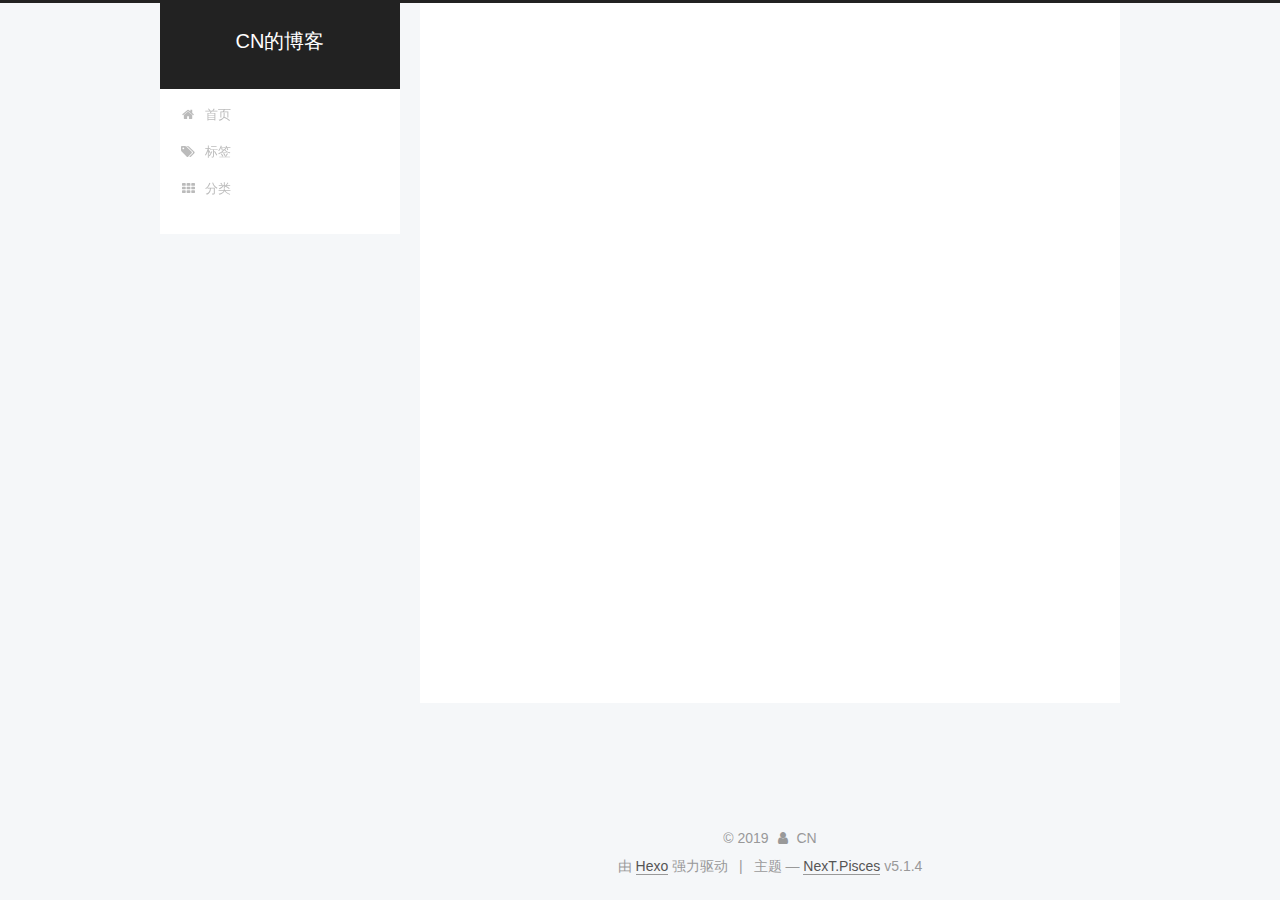
==== commit 8389980a: "Site updated: 2019-11-29 01:01:28" ====
--- a/archives/index.html
+++ b/archives/index.html
@@ -79,10 +79,12 @@
 
 
 
+<meta name="description" content="一个小小的切图仔">
 <meta property="og:type" content="website">
-<meta property="og:title" content="Hexo">
-<meta property="og:url" content="http:&#x2F;&#x2F;yoursite.com&#x2F;archives&#x2F;index.html">
-<meta property="og:site_name" content="Hexo">
+<meta property="og:title" content="CN的博客">
+<meta property="og:url" content="https:&#x2F;&#x2F;gjm5413.github.io&#x2F;archives&#x2F;index.html">
+<meta property="og:site_name" content="CN的博客">
+<meta property="og:description" content="一个小小的切图仔">
 <meta property="og:locale" content="zh-Hans">
 <meta name="twitter:card" content="summary">
 
@@ -114,13 +116,13 @@
 
 
 
-  <link rel="canonical" href="http://yoursite.com/archives/"/>
-
-
-
-
-
-  <title>归档 | Hexo</title>
+  <link rel="canonical" href="https://gjm5413.github.io/archives/"/>
+
+
+
+
+
+  <title>归档 | CN的博客</title>
   
 
 
@@ -150,7 +152,7 @@
     <div class="custom-logo-site-title">
       <a href="/"  class="brand" rel="start">
         <span class="logo-line-before"><i></i></span>
-        <span class="site-title">Hexo</span>
+        <span class="site-title">CN的博客</span>
         <span class="logo-line-after"><i></i></span>
       </a>
     </div>
@@ -176,7 +178,7 @@
       
         
         <li class="menu-item menu-item-home">
-          <a href="/%20" rel="section">
+          <a href="/" rel="section">
             
               <i class="menu-item-icon fa fa-fw fa-home"></i> <br />
             
@@ -185,12 +187,22 @@
         </li>
       
         
-        <li class="menu-item menu-item-archives">
-          <a href="/archives/%20" rel="section">
-            
-              <i class="menu-item-icon fa fa-fw fa-archive"></i> <br />
-            
-            归档
+        <li class="menu-item menu-item-tags">
+          <a href="/tags/" rel="section">
+            
+              <i class="menu-item-icon fa fa-fw fa-tags"></i> <br />
+            
+            标签
+          </a>
+        </li>
+      
+        
+        <li class="menu-item menu-item-categories">
+          <a href="/categories/" rel="section">
+            
+              <i class="menu-item-icon fa fa-fw fa-th"></i> <br />
+            
+            分类
           </a>
         </li>
       
@@ -252,7 +264,7 @@
         
             <a class="post-title-link" href="/2019/11/24/%E6%B5%8B%E8%AF%95%E6%96%87%E7%AB%A0/" itemprop="url">
               
-                <span itemprop="name">测试文章</span>
+                <span itemprop="name">面试题总结</span>
               
             </a>
         
@@ -350,8 +362,12 @@
         <div class="site-overview">
           <div class="site-author motion-element" itemprop="author" itemscope itemtype="http://schema.org/Person">
             
-              <p class="site-author-name" itemprop="name">John Doe</p>
-              <p class="site-description motion-element" itemprop="description"></p>
+              <img class="site-author-image" itemprop="image"
+                src="https://avatars2.githubusercontent.com/u/37172544"
+                alt="CN" />
+            
+              <p class="site-author-name" itemprop="name">CN</p>
+              <p class="site-description motion-element" itemprop="description">一个小小的切图仔</p>
           </div>
 
           <nav class="site-state motion-element">
@@ -359,7 +375,7 @@
             
               <div class="site-state-item site-state-posts">
               
-                <a href="/archives/%20%7C%7C%20archive">
+                <a href="/archives">
               
                   <span class="site-state-item-count">2</span>
                   <span class="site-state-item-name">日志</span>
@@ -368,13 +384,41 @@
             
 
             
-
+              
+              
+              <div class="site-state-item site-state-categories">
+                <a href="/categories/index.html">
+                  <span class="site-state-item-count">1</span>
+                  <span class="site-state-item-name">分类</span>
+                </a>
+              </div>
+            
+
+            
+              
+              
+              <div class="site-state-item site-state-tags">
+                <a href="/tags/index.html">
+                  <span class="site-state-item-count">1</span>
+                  <span class="site-state-item-name">标签</span>
+                </a>
+              </div>
             
 
           </nav>
 
           
 
+          
+            <div class="links-of-author motion-element">
+                
+                  <span class="links-of-author-item">
+                    <a href="https://github.com/gjm5413" target="_blank" title="GitHub">
+                      
+                        <i class="fa fa-fw fa-github"></i>GitHub</a>
+                  </span>
+                
+            </div>
           
 
           
@@ -406,7 +450,7 @@
   <span class="with-love">
     <i class="fa fa-user"></i>
   </span>
-  <span class="author" itemprop="copyrightHolder">John Doe</span>
+  <span class="author" itemprop="copyrightHolder">CN</span>
 
   
 </div>
--- a/css/main.css
+++ b/css/main.css
@@ -487,8 +487,8 @@
   margin: 20px 0;
   padding: 0;
   font-size: 13px;
-  color: #4d4d4c;
-  background: #f7f7f7;
+  color: #ccc;
+  background: #2d2d2d;
   line-height: 1.6;
 }
 pre,
@@ -508,7 +508,7 @@
 }
 pre code {
   padding: 0;
-  color: #4d4d4c;
+  color: #ccc;
   background: none;
   text-shadow: none;
 }
@@ -531,7 +531,7 @@
 }
 .highlight figcaption {
   font-size: 1em;
-  color: #4d4d4c;
+  color: #ccc;
   line-height: 1em;
   margin-bottom: 1em;
 }
@@ -545,23 +545,23 @@
 }
 .highlight figcaption a {
   float: right;
-  color: #4d4d4c;
+  color: #ccc;
 }
 .highlight figcaption a:hover {
-  border-bottom-color: #4d4d4c;
+  border-bottom-color: #ccc;
 }
 .highlight .gutter pre {
   padding-left: 10px;
   padding-right: 10px;
-  color: #869194;
+  color: #999;
   text-align: right;
-  background-color: #eff2f3;
+  background-color: #1b1b1b;
 }
 .highlight .code pre {
   width: 100%;
   padding-left: 10px;
   padding-right: 10px;
-  background-color: #f7f7f7;
+  background-color: #2d2d2d;
 }
 .highlight .line {
   height: 20px;
@@ -579,16 +579,16 @@
   border: none;
 }
 pre .deletion {
-  background: #fdd;
+  background: #008000;
 }
 pre .addition {
-  background: #dfd;
+  background: #800000;
 }
 pre .meta {
-  color: #8959a8;
+  color: #c9c;
 }
 pre .comment {
-  color: #8e908c;
+  color: #999;
 }
 pre .variable,
 pre .attribute,
@@ -602,7 +602,7 @@
 pre .css .id,
 pre .css .class,
 pre .css .pseudo {
-  color: #c82829;
+  color: #f2777a;
 }
 pre .number,
 pre .preprocessor,
@@ -611,7 +611,7 @@
 pre .params,
 pre .constant,
 pre .command {
-  color: #f5871f;
+  color: #f99157;
 }
 pre .ruby .class .title,
 pre .css .rules .attribute,
@@ -624,11 +624,11 @@
 pre .special,
 pre .number,
 pre .formula {
-  color: #718c00;
+  color: #9c9;
 }
 pre .title,
 pre .css .hexcolor {
-  color: #3e999f;
+  color: #6cc;
 }
 pre .function,
 pre .python .decorator,
@@ -638,11 +638,11 @@
 pre .perl .sub,
 pre .javascript .title,
 pre .coffeescript .title {
-  color: #4271ae;
+  color: #69c;
 }
 pre .keyword,
 pre .javascript .function {
-  color: #8959a8;
+  color: #c9c;
 }
 .full-image.full-image.full-image.full-image {
   border: none;
@@ -1823,7 +1823,7 @@
   width: 4px;
   height: 4px;
   border-radius: 50%;
-  background: #04ff45;
+  background: #9e74ff;
 }
 .links-of-blogroll {
   font-size: 13px;
